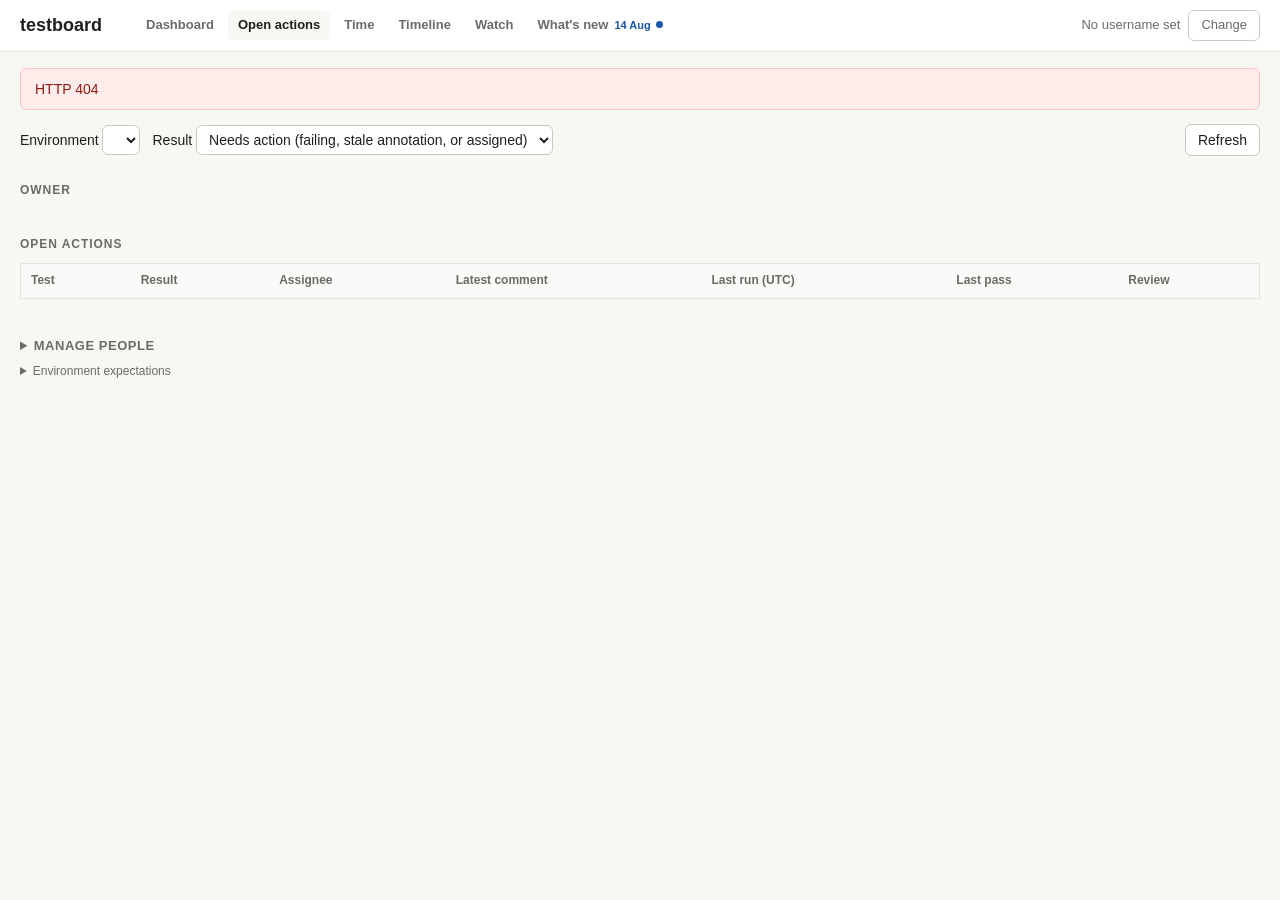
==== static/actions.html @ f82d2156 "Open Actions gets a bulk assign/unassign control, gated like its precedent Two buttons in the filter" ====
<!DOCTYPE html>
<html lang="en">
<head>
  <meta charset="utf-8">
  <meta name="viewport" content="width=device-width, initial-scale=1">
  <title>testboard — open actions</title>
  <link rel="icon" href="data:image/svg+xml,%3Csvg%20xmlns='http://www.w3.org/2000/svg'%20viewBox='0%200%2016%2016'%3E%3Crect%20width='16'%20height='16'%20rx='3'%20fill='%232e7d32'/%3E%3Cpath%20d='M4%208.5l3%203%205-6'%20stroke='%23fff'%20stroke-width='2'%20fill='none'%20stroke-linecap='round'%20stroke-linejoin='round'/%3E%3C/svg%3E">
  <link rel="stylesheet" href="style.css">
</head>
<body class="home">
  <header class="site-header">
    <a class="brand" href="index.html">testboard</a>
    <nav class="site-nav">
      <a href="index.html">Dashboard</a>
      <a href="actions.html" aria-current="page">Open actions</a>
      <a href="time.html">Time</a>
      <a href="timeline.html">Timeline</a>
      <a href="watch.html">Watch</a>
      <a id="nav-whatsnew" href="whatsnew.html">What's new</a>
    </nav>
    <span id="product-switcher" class="product-switcher" data-host-managed
          hidden></span>
    <div id="user-widget" class="user-widget"></div>
  </header>

  <main class="wide">
    <div id="error-banner" class="error-banner" role="alert" hidden></div>

    <section class="toolbar" aria-label="Filters">
      <label>Environment
        <select id="filter-environment"></select>
      </label>
      <label>Result
        <select id="filter-result">
          <option value="open">Needs action (failing, stale annotation, or assigned)</option>
          <option value="FAIL">Failing only</option>
          <option value="UNEXPECTED_PASS">Stale annotations only</option>
        </select>
      </label>
      <span class="toolbar-spacer"></span>
      <button id="reload-btn" type="button">Refresh</button>
    </section>

    <section id="owner-section" aria-labelledby="owner-heading">
      <div class="section-head">
        <h2 id="owner-heading" class="eyebrow">Owner</h2>
        <span id="owner-meta" class="muted"></span>
      </div>
      <!-- Repeatable assignee filter: pick any number of people, and/or
           everything nobody has picked up yet. -->
      <div id="owner-filters" class="owner-filters" role="group"
           aria-label="Filter by assignee"></div>
      <!-- Only shown once at least one CURRENT assignment carries a
           non-mainline stream (WP-21, docs/STREAMS_PLAN.md §3.6) --
           zero visible change on every install that has never fed a
           branch/build in. Populated and toggled entirely by
           actions.js; see renderOriginFilter(). -->
      <div id="origin-filters" class="owner-filters" role="group"
           aria-label="Filter by assignment origin" hidden></div>
    </section>

    <section id="actions-section" aria-labelledby="actions-heading">
      <div class="section-head">
        <h2 id="actions-heading" class="eyebrow">Open actions</h2>
        <span id="actions-meta" class="muted"></span>
      </div>
      <!-- Bulk assign/unassign every test the CURRENT filters match
           (2026-08-10, found the same morning as the origin filter:
           assignments from a dead build persist and cleanup was
           per-row). Hidden until there is something to act on
           (state.total === 0) -- zero visible change on an empty
           queue. No confirm() -- nothing in this codebase uses one
           (checked: review.js's retirement gate is a required
           free-text reason box, not a popup); the gate here is the
           same required-explicit-input idiom the bulk product-assign
           control above (envs-bulk-assign) already uses: a required
           username input for assign, and the exact count stated in
           both sentences so neither click is blind. -->
      <div id="bulk-actions" class="envs-bulk-assign" hidden>
        <label class="toolbar-field">
          Assign all <span id="bulk-actions-count">0</span> filtered
          test(s) to
          <input id="bulk-assign-username" type="text"
                 placeholder="username"
                 aria-label="Username to bulk-assign the filtered tests to">
        </label>
        <input id="bulk-assign-comment" type="text"
               placeholder="note (optional)"
               aria-label="Optional comment to post on every filtered test">
        <button id="bulk-assign-btn" type="button" disabled>Assign</button>
        <span class="toolbar-spacer"></span>
        <span class="muted">
          Unassign all <span id="bulk-unassign-count">0</span> filtered
          test(s)
        </span>
        <button id="bulk-unassign-btn" type="button">Unassign all</button>
      </div>
      <div class="table-wrap">
        <table class="data-table" id="actions-table">
          <thead>
            <tr>
              <th aria-sort="none"><button type="button" class="sort-btn" data-key="test_name">Test<span class="sort-arrow"></span></button></th>
              <th id="product-col-head" class="product-col" hidden>Product</th>
              <th aria-sort="none"><button type="button" class="sort-btn" data-key="result">Result<span class="sort-arrow"></span></button></th>
              <th aria-sort="none"><button type="button" class="sort-btn" data-key="assignee">Assignee<span class="sort-arrow"></span></button></th>
              <!-- Latest comment has no sort: ordering by comment time
                   needs a whitelist entry and a join that does not exist
                   yet. A header that looked sortable and silently sorted
                   by something else would be worse than none. -->
              <th>Latest comment</th>
              <th aria-sort="none"><button type="button" class="sort-btn" data-key="start_time">Last run (UTC)<span class="sort-arrow"></span></button></th>
              <!-- Not sortable: last_pass_time is computed for the
                   returned page, so the server cannot order by it. -->
              <th>Last pass</th>
              <th>Review</th>
            </tr>
          </thead>
          <tbody id="actions-body"></tbody>
        </table>
      </div>
      <p id="loading-state" class="muted">Loading…</p>
      <p id="empty-state" class="empty-state" hidden>Nothing matches these filters.</p>
      <div class="browse-footer">
        <span id="actions-count" class="muted"></span>
        <span id="actions-product-note" class="muted" hidden></span>
        <button id="show-more" type="button" hidden>Show more</button>
      </div>
    </section>

    <!-- Deactivating a user is rare and administrative, so it is folded
         away rather than given a page of its own. It lives here because
         this is the page where you notice a name that should not be in
         the list. -->
    <section id="people-section" aria-labelledby="people-heading">
      <details id="people-details">
        <summary id="people-heading">Manage people</summary>
        <p class="muted people-note">
          Deactivating someone removes them from every assignee dropdown.
          Their comments and past assignments are kept exactly as they are.
          Reassign anything they still own first — testboard will refuse
          otherwise, because work assigned to a name nobody can select
          never resurfaces.
        </p>
        <div class="table-wrap">
          <table class="data-table" id="people-table">
            <thead>
              <tr>
                <th>Person</th>
                <th>Status</th>
                <th>Since</th>
                <th></th>
              </tr>
            </thead>
            <tbody id="people-body"></tbody>
          </table>
        </div>
        <p id="people-empty" class="empty-state" hidden>No people yet.</p>
      </details>
    </section>

    <!-- The expected test count is the denominator of the coverage test
         that decides whether a night's activity counted as a pass of the
         suite — and therefore when a quiet test is called missing.
         Inferring it from history gives a high-water mark, and too high a
         number fails silently, so it is declarable here and echoed back
         against what actually happened. -->
    <section id="envs-section" aria-labelledby="envs-heading">
      <details id="envs-details">
        <summary id="envs-heading">Environment expectations</summary>
        <p class="muted people-note">
          How many tests each environment is supposed to run. testboard
          decides whether a test has gone quiet by looking at whether the
          suite has been round since — and a night only counts as a full
          pass if it ran at least half of the environment. Left blank,
          that “half” is measured against every test ever seen in the
          environment, which only grows. Set the real number here if the
          passes below are not counting.
        </p>
        <p id="envs-cutoff" class="muted"></p>
        <!-- Upgrade-day bulk assign (WP-23 addendum): before any product
             is declared, every environment is implicitly product "" —
             this turns "declare N environments one at a time" into one
             action. Hidden whenever nothing is unmapped: zero visible
             change on an estate that has already been fully declared, or
             that has never used products at all. Deliberately NOT a
             standing default applied automatically on import — see
             docs/STREAMS_PLAN.md §2 for why. -->
        <div id="envs-bulk-assign" class="envs-bulk-assign" hidden>
          <label class="toolbar-field">
            Assign <span id="envs-bulk-count">0</span> unmapped
            environment(s) to
            <input id="envs-bulk-product" type="text"
                   placeholder="product name"
                   aria-label="Product to bulk-assign unmapped environments to">
          </label>
          <button id="envs-bulk-btn" type="button">Assign</button>
        </div>
        <div class="table-wrap">
          <table class="data-table" id="envs-table">
            <thead>
              <tr>
                <th>Environment</th>
                <!-- Which product this environment belongs to (WP-20).
                     Editable here, not hidden behind a details toggle of
                     its own: this section is already the "administrative,
                     rare" home for per-environment declarations. -->
                <th>Product</th>
                <th>Tests seen</th>
                <th>Expected</th>
                <th>Recent passes</th>
                <th>Latest pass</th>
                <th></th>
              </tr>
            </thead>
            <tbody id="envs-body"></tbody>
          </table>
        </div>
        <p id="envs-empty" class="empty-state" hidden>
          No environments have reported yet.
        </p>
      </details>
    </section>
  </main>

  <script type="module" src="actions.js"></script>
  <script type="module" src="products.js"></script>
  <script type="module" src="nav.js"></script>
</body>
</html>
---- static/style.css ----
/* testboard — shared stylesheet. Clean light theme, system font stack, no external assets. */

:root {
  --c-pass: #2e7d32;
  --c-fail: #c62828;
  --c-fae: #f9a825;
  --c-up: #7b1fa2;
  --ink: #1f1f1c;
  --muted: #6b6b66;
  --border: #e3e3df;
  --surface: #f7f7f4;   /* page plane */
  --card: #ffffff;      /* card surface */
  --grid: #e5e4de;      /* hairline gridlines */
  --axis-ink: #8b8983;  /* axis tick text */
  --good-text: #1d6b21; /* delta-good text (darker than the pass mark) */
  --accent-link: #1758a8;
}

* { box-sizing: border-box; }

[hidden] { display: none !important; }

html, body {
  margin: 0;
  padding: 0;
}

body {
  font-family: -apple-system, BlinkMacSystemFont, "Segoe UI", Roboto,
    "Helvetica Neue", Arial, sans-serif;
  font-size: 14px;
  line-height: 1.45;
  color: var(--ink);
  background: var(--surface);
}

/* ---------- Header ---------- */

.site-header {
  display: flex;
  align-items: center;
  justify-content: space-between;
  gap: 16px;
  padding: 10px 20px;
  background: var(--card);
  border-bottom: 1px solid var(--border);
}

.brand {
  font-size: 18px;
  font-weight: 700;
  color: var(--ink);
  text-decoration: none;
}

.user-widget {
  display: flex;
  align-items: center;
  gap: 8px;
  color: var(--muted);
  font-size: 13px;
}

.user-widget strong { color: var(--ink); }

main {
  max-width: 1100px;
  margin: 0 auto;
  padding: 16px 20px 48px;
}

h1 { font-size: 22px; margin: 0 0 4px; }
h2 { font-size: 17px; margin: 28px 0 10px; }
h3 { font-size: 13px; margin: 0 0 6px; color: var(--muted); font-weight: 600; text-transform: uppercase; letter-spacing: 0.04em; }

.muted { color: var(--muted); }

a { color: #1758a8; }

/* ---------- Buttons & inputs ---------- */

button, select, input[type="search"], textarea {
  font: inherit;
  color: inherit;
}

button {
  background: var(--card);
  border: 1px solid #c9c9c4;
  border-radius: 6px;
  padding: 5px 12px;
  cursor: pointer;
}

button:hover { background: #f2f2ef; }

button.linkish {
  border: none;
  background: none;
  padding: 0;
  color: #1758a8;
  text-decoration: underline;
  cursor: pointer;
}

button.linkish:hover { background: none; color: #0d3f7c; }

select, input[type="search"], input[type="text"], textarea {
  background: var(--card);
  border: 1px solid #c9c9c4;
  border-radius: 6px;
  padding: 5px 8px;
  font: inherit;
}

textarea {
  width: 100%;
  min-height: 70px;
  resize: vertical;
}

/* ---------- Error banner & empty states ---------- */

.error-banner {
  background: #fdecea;
  color: #8c1d18;
  border: 1px solid #f5c6c2;
  border-radius: 6px;
  padding: 10px 14px;
  margin: 0 0 14px;
}

.empty-state {
  color: var(--muted);
  font-style: italic;
  padding: 14px 4px;
}

/* ---------- Summary chips ---------- */

.chip-row {
  display: flex;
  flex-wrap: wrap;
  gap: 8px;
  margin: 0 0 14px;
}

.chip {
  display: inline-block;
  border-radius: 999px;
  padding: 3px 12px;
  font-size: 12px;
  font-weight: 600;
  background: #ececea;
  color: var(--ink);
}

/* Result colors apply to chips and to active toggles only (marker classes elsewhere). */
.chip.result-pass,
.toggle.result-pass[aria-pressed="true"] { background: var(--c-pass); color: #fff; border-color: transparent; }

.chip.result-fail,
.toggle.result-fail[aria-pressed="true"] { background: var(--c-fail); color: #fff; border-color: transparent; }

.chip.result-failed-as-expected,
.toggle.result-failed-as-expected[aria-pressed="true"] { background: var(--c-fae); color: #3d2f00; border-color: transparent; }

.chip.result-unexpected-pass,
.toggle.result-unexpected-pass[aria-pressed="true"] { background: var(--c-up); color: #fff; border-color: transparent; }

/* ---------- Filters ---------- */

.filter-row {
  display: flex;
  flex-wrap: wrap;
  align-items: center;
  gap: 10px;
  margin: 0 0 14px;
}

.filter-row label {
  display: flex;
  align-items: center;
  gap: 6px;
  color: var(--muted);
  font-size: 13px;
}

.result-toggles {
  display: flex;
  flex-wrap: wrap;
  gap: 6px;
}

.toggle {
  border-radius: 999px;
  padding: 4px 12px;
  font-size: 12px;
  font-weight: 600;
}

.toggle::before {
  content: "";
  display: inline-block;
  width: 8px;
  height: 8px;
  border-radius: 50%;
  margin-right: 6px;
  background: #c9c9c4;
}

.toggle.result-pass::before { background: var(--c-pass); }
.toggle.result-fail::before { background: var(--c-fail); }
.toggle.result-failed-as-expected::before { background: var(--c-fae); }
.toggle.result-unexpected-pass::before { background: var(--c-up); }

.toggle[aria-pressed="true"]::before { background: rgba(255, 255, 255, 0.85); }
.toggle.result-failed-as-expected[aria-pressed="true"]::before { background: rgba(0, 0, 0, 0.45); }

/* ---------- Tables ---------- */

.table-wrap { overflow-x: auto; }

.data-table {
  width: 100%;
  border-collapse: collapse;
  background: var(--card);
  border: 1px solid var(--border);
  border-radius: 8px;
}

.data-table th,
.data-table td {
  text-align: left;
  padding: 8px 10px;
  border-bottom: 1px solid #efefec;
  white-space: nowrap;
}

.data-table td.wrap { white-space: normal; }

.data-table tbody tr:last-child td { border-bottom: none; }

.data-table tbody tr:hover { background: #f7f7f4; }

.data-table th {
  font-size: 12px;
  color: var(--muted);
  border-bottom: 1px solid var(--border);
  background: #fafaf8;
}

.data-table.small th, .data-table.small td { padding: 4px 8px; font-size: 12px; }

.data-table td.num, .data-table th.num { text-align: right; font-variant-numeric: tabular-nums; }

.sort-btn {
  border: none;
  background: none;
  padding: 0;
  font-size: 12px;
  font-weight: 600;
  color: var(--muted);
  cursor: pointer;
}

.sort-btn:hover { background: none; color: var(--ink); }

.sort-arrow { margin-left: 4px; color: var(--ink); }

/* Row accent: a thin colored inset on the latest-result rows. */
tr.result-pass { box-shadow: inset 3px 0 0 var(--c-pass); }
tr.result-fail { box-shadow: inset 3px 0 0 var(--c-fail); }
tr.result-failed-as-expected { box-shadow: inset 3px 0 0 var(--c-fae); }
tr.result-unexpected-pass { box-shadow: inset 3px 0 0 var(--c-up); }

/* ---------- Detail page ---------- */

.identity-line { margin: 0 0 8px; }

.assignee-box {
  display: flex;
  align-items: center;
  gap: 8px;
  margin: 10px 0;
}

.latest-run {
  display: flex;
  align-items: center;
  flex-wrap: wrap;
  gap: 8px;
  margin: 10px 0 0;
}

.cards {
  display: flex;
  flex-wrap: wrap;
  gap: 12px;
  margin: 0 0 12px;
}

.card {
  background: var(--card);
  border: 1px solid var(--border);
  border-radius: 8px;
  padding: 12px 16px;
  flex: 1 1 220px;
  min-width: 0;
}

.card .big {
  font-size: 20px;
  font-weight: 600;
  margin: 2px 0;
}

.chart-card { max-width: 460px; }

.chart-card svg {
  display: block;
  width: 100%;
  max-width: 400px;
  height: auto;
}

.chart-caption {
  font-size: 11px;
  color: var(--muted);
  margin: 6px 0 0;
}

details summary { cursor: pointer; color: var(--muted); font-size: 12px; margin-top: 8px; }

/* ---------- Run output ---------- */

pre.output {
  background: #f4f4f1;
  border: 1px solid var(--border);
  border-radius: 6px;
  padding: 10px 12px;
  margin: 6px 0;
  max-height: 420px;
  overflow: auto;
  white-space: pre-wrap;
  word-break: break-word;
  font-family: ui-monospace, SFMono-Regular, Consolas, "Liberation Mono", Menlo, monospace;
  font-size: 12px;
}

#load-more { margin: 12px 0; }

/* ---------- Comments ---------- */

.comment {
  border-bottom: 1px solid #efefec;
  padding: 10px 4px;
}

.comment-head { font-size: 12px; color: var(--muted); margin: 0 0 4px; }

.comment-head strong { color: var(--ink); }

.comment-body { white-space: pre-wrap; word-break: break-word; }

#comment-form { margin-top: 14px; max-width: 640px; }

#comment-form button { margin-top: 8px; }

/* ==================================================================
   Home screen (triage dashboard)
   ================================================================== */

main.wide { max-width: 1340px; }

/* On a wide monitor, stop capping the table pages at a width narrower
   than the screen. Long test names do not wrap (nowrap keeps a row one
   line), so Open actions overflowed into an internal scrollbar while
   several hundred pixels of desktop sat empty either side — the reader
   scrolls a table inside a page that has room for it.
   Written as a media query rather than min(): plain CSS3, and the
   target browsers are whatever is on the RHEL desktops. */
@media (min-width: 1500px) {
  main.wide { max-width: 96vw; }
}

.is-loading {
  opacity: 0.55;
  pointer-events: none;
  transition: opacity 0.15s ease;
}

/* ---------- Toolbar (the one filter row) ---------- */

.toolbar {
  display: flex;
  align-items: center;
  flex-wrap: wrap;
  gap: 12px;
  margin: 2px 0 18px;
}

.toolbar-field {
  display: flex;
  align-items: center;
  gap: 8px;
  color: var(--muted);
  font-size: 13px;
}

.toolbar-meta { margin-left: auto; font-size: 12px; }

/* ---------- Section headers ---------- */

.section-head {
  display: flex;
  align-items: baseline;
  gap: 12px;
  margin: 26px 0 10px;
}

.section-head .muted { font-size: 12px; }

h2.eyebrow {
  font-size: 12px;
  font-weight: 700;
  letter-spacing: 0.08em;
  text-transform: uppercase;
  color: var(--muted);
  margin: 0;
}

/* ---------- KPI tiles ---------- */

.tile-row {
  display: grid;
  grid-template-columns: repeat(auto-fit, minmax(150px, 1fr));
  gap: 12px;
  align-items: stretch;
}

.tile {
  display: flex;
  flex-direction: column;
  align-items: flex-start;
  gap: 2px;
  background: var(--card);
  border: 1px solid var(--border);
  border-top: 3px solid var(--border);
  border-radius: 10px;
  padding: 12px 14px 12px;
  min-width: 0;
  text-align: left;
  font: inherit;
  color: inherit;
}

button.tile { cursor: pointer; }

button.tile:hover {
  background: var(--card);
  border-color: #cfcec9;
  box-shadow: 0 2px 8px rgba(31, 31, 28, 0.07);
}

button.tile:focus-visible {
  outline: 2px solid var(--accent-link);
  outline-offset: 2px;
}

.tile-hero { grid-column: span 2; }

.tile-label {
  font-size: 12px;
  font-weight: 600;
  color: var(--muted);
}

.tile-value {
  font-size: 26px;
  font-weight: 650;
  line-height: 1.15;
  color: var(--ink);
}

.tile-hero .tile-value { font-size: 46px; font-weight: 700; }

.tile-sub { font-size: 12px; color: var(--muted); }

.tile-delta { font-size: 12px; font-weight: 600; margin-top: 2px; }

.delta-bad { color: var(--c-fail); }
.delta-good { color: var(--good-text); }
.delta-flat { color: var(--muted); }

/* Accent = the thin top border; values stay in ink. */
.tile.accent-fail { border-top-color: var(--c-fail); }
.tile.accent-fail-soft { border-top-color: #e39a9a; }
.tile.accent-pass { border-top-color: var(--c-pass); }
.tile.accent-up { border-top-color: var(--c-up); }
.tile.accent-warn { border-top-color: var(--c-fae); }
.tile.accent-zero { border-top-color: var(--border); }

/* ---------- Chart cards ---------- */

.chart-grid {
  display: grid;
  grid-template-columns: repeat(auto-fit, minmax(320px, 1fr));
  gap: 12px;
  align-items: start;
}

@media (min-width: 1100px) {
  /* The trend earns the widest slot; the two bar cards share the rest. */
  .chart-grid { grid-template-columns: 1.35fr 1fr 1fr; }
}

.chart-grid .card { padding: 14px 16px 12px; border-radius: 10px; }

#trend-chart svg {
  display: block;
  width: 100%;
  height: auto;
}

.chart-legend {
  display: flex;
  gap: 14px;
  margin: 2px 0 8px;
}

.legend-item {
  display: inline-flex;
  align-items: center;
  gap: 6px;
  font-size: 12px;
  color: var(--muted);
}

.legend-swatch,
.swatch {
  display: inline-block;
  width: 10px;
  height: 10px;
  border-radius: 3px;
}

.swatch-fail, .legend-swatch.swatch-fail { background: var(--c-fail); }
.swatch-up, .legend-swatch.swatch-up { background: var(--c-up); }
.swatch-pass, .legend-swatch.swatch-pass { background: var(--c-pass); }
.swatch-fae, .legend-swatch.swatch-fae { background: var(--c-fae); }

.seg-fail { fill: var(--c-fail); }
.seg-up { fill: var(--c-up); }
.seg-pass { fill: var(--c-pass); }
.seg-fae { fill: var(--c-fae); }

.trend-band.is-hover .seg { filter: brightness(1.18); }

.chart-gridline { stroke: var(--grid); stroke-width: 1; }
.chart-axisline { stroke: #cfcec7; stroke-width: 1; }

.chart-tick {
  fill: var(--axis-ink);
  font-size: 10px;
  font-variant-numeric: tabular-nums;
}

.band-hit {
  fill: transparent;
  cursor: default;
}

.band-hit:focus-visible {
  outline: none;
  stroke: var(--accent-link);
  stroke-width: 2;
}

/* ---------- Horizontal bar rows (env / scripts) ---------- */

.bar-row {
  display: grid;
  grid-template-columns: minmax(90px, 42%) 1fr 52px;
  align-items: center;
  gap: 10px;
  width: 100%;
  padding: 5px 4px;
  border: none;
  border-radius: 6px;
  background: none;
  font: inherit;
  color: inherit;
  text-align: left;
}

button.bar-row { cursor: pointer; }

button.bar-row:hover { background: #f4f4f0; }

button.bar-row:focus-visible {
  outline: 2px solid var(--accent-link);
  outline-offset: 1px;
}

.bar-labels {
  display: flex;
  flex-direction: column;
  min-width: 0;
}

.bar-label {
  font-size: 13px;
  color: var(--ink);
  white-space: nowrap;
  overflow: hidden;
  text-overflow: ellipsis;
}

.bar-sublabel {
  font-size: 11px;
  color: var(--muted);
  white-space: nowrap;
  overflow: hidden;
  text-overflow: ellipsis;
}

.bar-track {
  height: 12px;
  background: #f1f0ec;
  border-radius: 0 4px 4px 0;
  overflow: hidden;
}

.bar-fill {
  height: 100%;
  border-radius: 0 4px 4px 0;  /* rounded data-end, square baseline */
}

.fill-fail { background: var(--c-fail); }

.bar-value {
  font-size: 12px;
  font-weight: 600;
  color: var(--ink);
  text-align: right;
  font-variant-numeric: tabular-nums;
}

/* ---------- Chart tooltip ---------- */

.chart-tooltip {
  position: fixed;
  z-index: 40;
  pointer-events: none;
  background: var(--card);
  border: 1px solid var(--border);
  border-radius: 8px;
  box-shadow: 0 4px 14px rgba(31, 31, 28, 0.13);
  padding: 8px 10px;
  font-size: 12px;
  max-width: 280px;
}

.tt-title { font-weight: 650; margin-bottom: 4px; }

.tt-row {
  display: flex;
  align-items: center;
  gap: 6px;
  padding: 1px 0;
}

.tt-key {
  display: inline-block;
  width: 10px;
  height: 3px;
  border-radius: 2px;
  background: #c9c9c4;
}

.tt-key.swatch-fail { background: var(--c-fail); }
.tt-key.swatch-up { background: var(--c-up); }
.tt-key.swatch-pass { background: var(--c-pass); }
.tt-key.swatch-fae { background: var(--c-fae); }

.tt-value {
  font-weight: 650;
  color: var(--ink);
  min-width: 2.5em;
  text-align: right;
  font-variant-numeric: tabular-nums;
}

.tt-label { color: var(--muted); }

/* ---------- Triage tabs & queues ---------- */

.tab-row {
  display: flex;
  flex-wrap: wrap;
  gap: 2px;
  border-bottom: 1px solid var(--border);
  margin: 0 0 12px;
}

.tab {
  display: inline-flex;
  align-items: center;
  gap: 7px;
  border: none;
  background: none;
  border-radius: 6px 6px 0 0;
  padding: 8px 12px;
  margin-bottom: -1px;
  font-size: 13px;
  color: var(--muted);
  border-bottom: 2px solid transparent;
  cursor: pointer;
}

.tab:hover { background: #f2f2ee; color: var(--ink); }

.tab[aria-selected="true"] {
  color: var(--ink);
  font-weight: 600;
  border-bottom-color: var(--ink);
}

.tab-count {
  display: inline-block;
  min-width: 20px;
  text-align: center;
  border-radius: 999px;
  padding: 1px 7px;
  font-size: 11px;
  font-weight: 700;
  background: #ececea;
  color: var(--ink);
}

.tab-count-hot { background: var(--c-fail); color: #fff; }

.row-sub {
  display: block;
  font-size: 11px;
  color: var(--muted);
  margin-top: 1px;
}

.reason-cell {
  max-width: 340px;
  overflow: hidden;
  text-overflow: ellipsis;
  white-space: nowrap;
}

.take-btn {
  font-size: 12px;
  padding: 3px 10px;
  border-radius: 999px;
}

.cap-note { font-size: 12px; margin: 8px 2px 0; }

.all-clear {
  display: flex;
  align-items: center;
  gap: 12px;
  background: #f0f7f0;
  border: 1px solid #d4e6d4;
  border-radius: 10px;
  padding: 14px 16px;
  margin: 0 0 12px;
}

.all-clear-mark {
  display: inline-flex;
  align-items: center;
  justify-content: center;
  width: 28px;
  height: 28px;
  border-radius: 50%;
  background: var(--c-pass);
  color: #fff;
  font-weight: 700;
}

/* ---------- Browse footer ---------- */

.browse-footer {
  display: flex;
  align-items: center;
  gap: 14px;
  margin: 10px 0 0;
}

.browse-footer .muted { font-size: 12px; }

/* Plain-toggle (Not run recently) active state. */
.toggle[aria-pressed="true"]:not(.result-pass):not(.result-fail):not(.result-failed-as-expected):not(.result-unexpected-pass) {
  background: var(--ink);
  color: #fff;
  border-color: transparent;
}

/* ---------------- header navigation ---------------- */

.site-nav {
  display: flex;
  gap: 4px;
  margin-left: 18px;
  flex: 1 1 auto;
}

.site-nav a {
  font-size: 13px;
  font-weight: 600;
  padding: 5px 10px;
  border-radius: 5px;
  color: var(--muted);
  text-decoration: none;
}

.site-nav a:hover { background: var(--surface); color: var(--ink); }

.site-nav a[aria-current="page"] {
  color: var(--ink);
  background: var(--surface);
}

/* ---------------- open-actions view ---------------- */

.owner-filters {
  display: flex;
  flex-wrap: wrap;
  gap: 6px;
  margin: 0 0 4px;
}

.owner-chip {
  font: inherit;
  font-size: 12px;
  font-weight: 600;
  padding: 5px 12px;
  border: 1px solid var(--grid);
  border-radius: 999px;
  background: #fff;
  color: var(--ink);
  cursor: pointer;
}

.owner-chip:hover { background: var(--surface); }

.owner-chip[aria-pressed="true"] {
  background: var(--ink);
  border-color: transparent;
  color: #fff;
}

.comment-cell { max-width: 420px; }

.comment-text {
  display: block;
  overflow: hidden;
  text-overflow: ellipsis;
  display: -webkit-box;
  -webkit-line-clamp: 2;
  -webkit-box-orient: vertical;
}

.toolbar-spacer { flex: 1 1 auto; }

/* ---------------- suite (script) history ---------------- */

/* The executions chart is the page's hero figure, so it uses the full
   card width rather than the narrow home-screen sizing. */
#executions-chart {
  max-width: 900px;
}

#executions-chart svg {
  display: block;
  width: 100%;
  max-width: 900px;
  height: auto;
}

#executions-section .chart-card {
  max-width: none;
  padding: 14px 16px 10px;
  background: var(--card);
  border: 1px solid var(--grid);
  border-radius: 10px;
  margin: 0 0 14px;
}

/* ---------------- known-failure annotation ---------------- */

/* Reads as an annotation on the result, not as an error of its own. */
.known-failure {
  display: flex;
  align-items: baseline;
  gap: 10px;
  margin: 10px 0 0;
  padding: 9px 12px;
  border: 1px solid #e6d9b8;
  border-left: 3px solid #b8860b;
  border-radius: 6px;
  background: #fdf8ec;
}

.kf-label {
  font-size: 11px;
  font-weight: 700;
  text-transform: uppercase;
  letter-spacing: 0.04em;
  color: #8a6512;
  white-space: nowrap;
}

.kf-reason { font-size: 13px; color: var(--ink); }

/* ---------------- inline assignment ---------------- */

.assignee-cell {
  display: flex;
  align-items: center;
  gap: 6px;
  white-space: nowrap;
}

.assignee-select {
  font: inherit;
  font-size: 12px;
  padding: 3px 6px;
  max-width: 130px;
  border: 1px solid var(--grid);
  border-radius: 5px;
  background: #fff;
  color: var(--ink);
  cursor: pointer;
}

.assignee-select:hover { border-color: var(--accent-link); }

/* Unowned work should look unowned. */
.assignee-select.is-unassigned { color: var(--muted); }

.assignee-select:disabled { opacity: 0.6; cursor: progress; }

/* Count that follows a result chip in a breakdown cell. */
.chip-count {
  margin: 0 12px 0 5px;
  font-size: 12px;
  font-variant-numeric: tabular-nums;
  color: var(--muted);
}

/* A count in running text that is also a way in. */
.link-btn {
  font: inherit;
  padding: 0;
  border: 0;
  background: none;
  color: var(--accent-link);
  text-decoration: underline;
  cursor: pointer;
}

/* ---------------- discussion (test detail) ---------------- */

/* The comment box leads the section rather than trailing it, so posting
   is a visible affordance instead of something found by scrolling. */
.comment-form {
  display: flex;
  gap: 10px;
  align-items: flex-start;
  margin: 0 0 14px;
}

.comment-form textarea {
  flex: 1 1 auto;
  min-height: 44px;
  font: inherit;
  font-size: 13px;
  padding: 8px 10px;
  border: 1px solid var(--grid);
  border-radius: 6px;
  background: #fff;
  color: var(--ink);
  resize: vertical;
}

.comment-form button {
  font: inherit;
  font-size: 13px;
  font-weight: 600;
  padding: 9px 16px;
  border: 1px solid var(--accent-link);
  border-radius: 6px;
  background: var(--accent-link);
  color: #fff;
  cursor: pointer;
  white-space: nowrap;
}

.comment-form button:hover { filter: brightness(1.08); }

@media (max-width: 720px) {
  .comment-form { flex-direction: column; align-items: stretch; }
}

/* ---------------- inline review panel (triage) ---------------- */

/* The way into a run's output. It is the primary action in the row, so
   it reads as a button rather than a disclosure arrow — a small triangle
   is not something a first-time user goes looking for. */
.review-btn {
  font: inherit;
  font-size: 12px;
  font-weight: 600;
  padding: 4px 12px;
  border: 1px solid var(--accent-link);
  border-radius: 5px;
  background: #fff;
  color: var(--accent-link);
  cursor: pointer;
  white-space: nowrap;
}

.review-btn:hover { background: #eef4fc; }

.review-btn[aria-expanded="true"] {
  background: var(--accent-link);
  border-color: var(--accent-link);
  color: #fff;
}

.review-cell { text-align: right; white-space: nowrap; }

.review-row > td {
  padding: 0;
  background: var(--surface);
  border-bottom: 1px solid var(--grid);
}

.review-panel { padding: 14px 16px 16px; }

.review-head {
  display: flex;
  align-items: baseline;
  justify-content: space-between;
  gap: 16px;
  margin-bottom: 8px;
}

.review-title {
  font-size: 12px;
  font-weight: 600;
  text-transform: uppercase;
  letter-spacing: 0.04em;
  color: var(--muted);
}

.review-output {
  margin: 0;
  padding: 10px 12px;
  max-height: 340px;
  overflow: auto;
  background: #fbfbf9;
  border: 1px solid var(--grid);
  border-radius: 6px;
  font-family: ui-monospace, SFMono-Regular, Menlo, Consolas, monospace;
  font-size: 12px;
  line-height: 1.5;
  white-space: pre-wrap;
  word-break: break-word;
}

.review-note { margin: 0 0 6px; font-size: 12px; color: var(--muted); }

.review-actions {
  display: flex;
  flex-wrap: wrap;
  gap: 10px 22px;
  margin-top: 12px;
  padding-top: 12px;
  border-top: 1px solid var(--grid);
}

.review-group {
  display: flex;
  align-items: center;
  gap: 8px;
}

.review-group-wide { flex: 1 1 320px; }

.review-label {
  font-size: 12px;
  font-weight: 600;
  color: var(--muted);
  white-space: nowrap;
}

.review-select,
.review-input {
  font: inherit;
  font-size: 13px;
  padding: 5px 8px;
  border: 1px solid var(--grid);
  border-radius: 5px;
  background: #fff;
  color: var(--ink);
}

.review-input { flex: 1 1 auto; min-width: 0; }

.review-actions button {
  font: inherit;
  font-size: 12px;
  font-weight: 600;
  padding: 5px 12px;
  border: 1px solid var(--grid);
  border-radius: 5px;
  background: #fff;
  color: var(--ink);
  cursor: pointer;
  white-space: nowrap;
}

.review-actions button:hover { background: var(--surface); }
.review-actions button:disabled { opacity: 0.5; cursor: default; }

.review-actions .primary-btn {
  border-color: var(--accent-link);
  color: var(--accent-link);
}

/* Retiring a test is a deliberate, recorded decision — styled as one. */
.review-actions .danger-btn {
  border-color: #c62828;
  color: #c62828;
}

.review-actions .danger-btn:hover { background: #fdeeee; }

@media (max-width: 720px) {
  .tile-hero { grid-column: span 1; }
  .tile-hero .tile-value { font-size: 34px; }
  .review-actions { flex-direction: column; align-items: stretch; }
}

/* ---------------- test detail: collapsible charts ---------------- */

/* Analytics charts are the "dig deeper" view. Open by default they push
   the discussion below the fold, so they collapse — and when opened they
   use the full width for two charts rather than one narrow one. */
.charts-details {
  margin: 12px 0 0;
  border: 1px solid var(--grid);
  border-radius: 8px;
  background: var(--card);
}

.charts-summary {
  padding: 10px 14px;
  font-size: 13px;
  font-weight: 600;
  color: var(--ink);
  cursor: pointer;
  list-style: none;
}

.charts-summary::-webkit-details-marker { display: none; }

.charts-summary::before {
  content: "▸ ";
  color: var(--muted);
}

.charts-details[open] > .charts-summary::before { content: "▾ "; }

.charts-summary:hover { background: var(--surface); }

.detail-chart-grid {
  display: grid;
  grid-template-columns: repeat(auto-fit, minmax(340px, 1fr));
  gap: 14px;
  padding: 0 14px 14px;
}

/* Inside the grid the cards are already framed by the details box. */
.detail-chart-grid .chart-card {
  max-width: none;
  margin: 0;
}

.detail-chart-grid .chart-card svg { max-width: none; }

/* ==========================================================================
   Round 1 additions (see docs/UPGRADE_PLAN.md)
   ========================================================================== */

/* ---------- Ghost chip: a result that is NOT the current one ----------
 *
 * Triage rows were reported as misleading, and they were: the previous
 * result was drawn as a solid, saturated chip while the CURRENT result
 * showed only as a 3px stripe on the row edge. The loudest thing in the
 * row was the wrong value — and it is wrong in the worst direction both
 * times, because a new failure's previous result is usually PASS and a
 * fixed test's previous result is FAIL.
 *
 * So a superseded result keeps its colour (it still has to be readable
 * at a glance) but gives up its fill. Solid means "this is true now";
 * outlined means "this was true before". Do not simplify this back into
 * a plain .chip — the distinction is the entire point.
 *
 * The text label stays in both cases: colour is never the only carrier.
 */
.chip.chip-ghost {
  background: transparent;
  color: var(--muted);
  border: 1px solid var(--border);
  padding: 2px 11px;   /* 1px less, so the border does not change the size */
  font-weight: 500;
}

.chip.chip-ghost.result-pass { border-color: var(--c-pass); color: var(--c-pass); }
.chip.chip-ghost.result-fail { border-color: var(--c-fail); color: var(--c-fail); }
.chip.chip-ghost.result-failed-as-expected { border-color: var(--c-fae); color: #8a6d00; }
.chip.chip-ghost.result-unexpected-pass { border-color: var(--c-up); color: var(--c-up); }

/* The arrow between a previous and current result. Muted on purpose:
   it is punctuation, not data. */
.chip-transition {
  display: inline-flex;
  align-items: center;
  gap: 6px;
}

.chip-transition .transition-arrow {
  color: var(--muted);
  font-size: 12px;
}

/* ---------- Manage people (open actions) ---------- */

#people-section {
  margin-top: 28px;
}

#people-heading {
  cursor: pointer;
  font-size: 13px;
  font-weight: 600;
  color: var(--muted);
  text-transform: uppercase;
  letter-spacing: 0.04em;
}

.people-note {
  max-width: 62ch;
  margin: 10px 0 14px;
  font-size: 13px;
  line-height: 1.5;
}

.envs-bulk-assign {
  display: flex;
  align-items: center;
  flex-wrap: wrap;
  gap: 8px;
  margin: 4px 0 14px;
  font-size: 13px;
}

.envs-bulk-assign input[type="text"] { width: 160px; }

#people-table tr.is-inactive td:first-child {
  color: var(--muted);
  text-decoration: line-through;
}

/* Stated once above a queue whose rows all share a result (see
   QUEUE_INVARIANT_RESULT in app.js). */
.queue-result-note {
  display: flex;
  align-items: center;
  gap: 10px;
  margin: 0 0 12px;
  font-size: 13px;
  color: var(--muted);
}

/* ---------- Time drill-down (time.html) ---------- */

/* ONE hue, and deliberately not from the result palette: this is
   magnitude, not status. Reusing the pass/fail colours here would have
   people reading "red = bad" into a bar that only means "slow". */
.bar-fill.fill-time { background: #3d6b8e; }

.time-scope { margin: 0 0 14px; }

.time-card { max-width: none; }

.time-total {
  margin: 0 0 16px;
  font-size: 22px;
  font-weight: 600;
  color: var(--ink);
}

.breadcrumb {
  display: flex;
  flex-wrap: wrap;
  align-items: center;
  gap: 6px;
  margin: 0 0 16px;
  font-size: 13px;
}

.crumb {
  background: none;
  border: 0;
  padding: 2px 4px;
  font: inherit;
  color: #1a4d7a;
  cursor: pointer;
  text-decoration: underline;
}

.crumb:hover { color: #0d2f4d; }

.crumb-current {
  color: var(--ink);
  font-weight: 600;
  text-decoration: none;
  cursor: default;
}

.crumb-sep { color: var(--muted); }

/* A sort control that is switched off says why in its tooltip; make it
   look unavailable too, so nobody clicks it expecting a reorder. */
.sort-btn:disabled {
  cursor: not-allowed;
  opacity: 0.5;
}

/* Durations can read "8h 40m"; keep the value column from wrapping. */
.time-card .bar-value {
  min-width: 84px;
  white-space: nowrap;
}

/* ---------- Run strip: what a test has been doing lately ---------- */

/* Supports the sentence beside it; never the only carrier of meaning.
   Each cell has a title naming its result. */
.run-strip {
  display: flex;
  flex-wrap: wrap;
  gap: 2px;
  align-items: center;
}

.run-cell {
  width: 10px;
  height: 18px;
  border-radius: 2px;
  background: var(--border);
}

.run-cell.result-pass { background: var(--c-pass); }
.run-cell.result-fail { background: var(--c-fail); }
.run-cell.result-failed-as-expected { background: var(--c-fae); }
.run-cell.result-unexpected-pass { background: var(--c-up); }

.history-cell .row-sub { display: block; }


/* ---------- Environment expectations (WP-13) ---------- */

/* The declared test count is the denominator of the coverage test that
   decides whether a night counted as a pass of the suite. Narrow on
   purpose: it holds a count, and a wide box invites a sentence.

   Not as narrow as it looks, though. A number input renders spinner
   arrows INSIDE the box, and they plus the padding take about 34px of
   a nominal 98px before any text is drawn — which clipped the
   placeholder at 7em. Widen the box when changing the placeholder,
   or check it against the spinners rather than against the text. */
.env-expected {
  width: 8.5em;
  font: inherit;
  color: inherit;
  background: var(--card);
  border: 1px solid #c9c9c4;
  border-radius: 6px;
  padding: 5px 8px;
}

/* Nothing counted. The number beside it is the actual signal — this only
   draws the eye to a row that is worth reading, and never carries the
   meaning on its own. */
.env-none-counted { color: var(--c-fail); font-weight: 600; }


/* ---------- What's new ---------- */

/* Prose, so it keeps the narrow measure rather than the table pages'
   full width — a 2000px line of text is unreadable. */
.release {
  background: var(--card);
  border: 1px solid var(--border);
  border-radius: 8px;
  padding: 4px 20px 16px;
  margin-bottom: 18px;
}

.release h3 {
  margin-top: 18px;
  color: var(--ink);
  font-size: 14px;
  text-transform: none;
  letter-spacing: 0;
}

.release p { margin: 4px 0 0; max-width: 62em; }

.release code {
  background: var(--surface);
  border: 1px solid var(--border);
  border-radius: 4px;
  padding: 0 4px;
}

.release-footer {
  margin-top: 20px;
  padding-top: 12px;
  border-top: 1px solid var(--border);
}

.release ul { margin: 4px 0 0; padding-left: 20px; max-width: 62em; }

.release li { margin-bottom: 6px; }

/* ---------- Last update, per environment ---------- */

/* Above the tiles rather than in the header line: the header already
   carries the estate totals, and this answers a different question —
   has the environment I care about reported yet. */
.env-updated {
  display: flex;
  flex-wrap: wrap;
  align-items: baseline;
  gap: 6px 14px;
  margin: 0 0 12px;
  font-size: 12px;
}

.env-updated-item {
  display: inline-flex;
  align-items: baseline;
  gap: 5px;
  background: var(--card);
  border: 1px solid var(--border);
  border-radius: 999px;
  padding: 2px 10px;
}

.env-updated-name { font-weight: 600; }

.env-updated-when { color: var(--muted); }

/* ---------- Last update pills, as environment filters ---------- */

/* They were <span>s and are now <button>s: the fastest way to scope the
   page to the environment you were already looking at the clock for.
   Everything here is either the button reset or the active state; the
   shape above is unchanged, so a pill still looks like a pill. */
button.env-updated-item {
  font: inherit;
  color: inherit;
  cursor: pointer;
  transition: border-color 0.12s ease, background 0.12s ease;
}

button.env-updated-item:hover {
  border-color: var(--accent-link);
}

button.env-updated-item:focus-visible {
  outline: 2px solid var(--accent-link);
  outline-offset: 2px;
}

/* Filled, not just outlined. This is the only on-screen statement that
   the whole page is scoped, so it has to survive a glance. */
button.env-updated-item[aria-pressed="true"] {
  background: var(--ink);
  border-color: transparent;
  color: #fff;
}

button.env-updated-item[aria-pressed="true"] .env-updated-when {
  color: rgba(255, 255, 255, 0.75);
}

/* ---------- Treemap (Time page) ---------- */

/* One hue, five depths, relative to the largest box on screen (see
   shadeFor in charts.js for why relative and not absolute). Deliberately
   NOT the pass/fail palette: this encodes magnitude, and borrowing the
   result colours would have people reading "red = bad" into a box that
   only means "slow". The hue is the same #3d6b8e the bars used, so the
   page changed shape without changing what its colour means.

   Depth carries no information the area does not already carry -- it is
   there so neighbouring boxes separate, and so the eye lands on the
   large ones first. */
.treemap {
  display: block;
  width: 100%;
  height: auto;
  margin: 4px 0 10px;
}

.tm-shade-0 { fill: #cfdde7; }
.tm-shade-1 { fill: #a9c3d5; }
.tm-shade-2 { fill: #7ea5c0; }
.tm-shade-3 { fill: #5a86a6; }
.tm-shade-4 { fill: #3d6b8e; }

.tm-label,
.tm-value {
  font-family: inherit;
  pointer-events: none;         /* the hit rect above owns the pointer */
  fill: #10222e;
}

.tm-label { font-size: 11px; font-weight: 600; }
.tm-value { font-size: 10.5px; opacity: 0.8; }

/* The two deepest shades are dark enough to need light text on them. */
.tm-box.is-deep .tm-label,
.tm-box.is-deep .tm-value {
  fill: #ffffff;
}

.tm-hit {
  fill: transparent;
  stroke: transparent;
  stroke-width: 1;
}

.tm-box.is-clickable .tm-hit { cursor: pointer; }

.tm-box.is-hover .tm-hit,
.tm-hit:hover {
  stroke: #10222e;
}

/* Focus has to be visible against every one of the five shades, so it is
   a light halo inside a dark ring rather than a single colour. */
.tm-hit:focus-visible {
  outline: none;
  stroke: var(--accent-link);
  stroke-width: 3;
}

/* The "N smaller items" box. It stands for many things rather than being
   one of them, so it sits outside the shade scale: given a shade it reads
   as the single biggest script on the page. Its SIZE is still the true
   combined size of what it covers -- that is the invariant the chart
   exists to keep (see foldTiny in charts.js). */
.tm-rest-fill {
  fill: #eceae4;
  stroke: #d8d5cc;
  stroke-width: 1;
}

.tm-box.is-rest .tm-label,
.tm-box.is-rest .tm-value {
  fill: #55524c;
  font-style: italic;
}

/* ---------- What's new: nav date, unread dot, site notes ---------- */

/* Release notes nobody notices are release notes nobody reads, so the
   nav link carries the date of the latest drop and a dot until this
   browser has opened it. Both come from whatsnew.html itself (nav.js). */
.nav-drop-date {
  margin-left: 6px;
  font-size: 11px;
  font-weight: 600;
  color: var(--muted);
}

.site-nav a.has-update .nav-drop-date { color: var(--accent-link); }

.nav-unread-dot {
  display: inline-block;
  width: 7px;
  height: 7px;
  margin-left: 5px;
  border-radius: 50%;
  background: var(--accent-link);
  vertical-align: 1px;
}

/* This site's own notes, inside a dated section. Visibly separated from
   the release notes above them: a tester who cannot tell "testboard
   changed" from "our environment changed" cannot tell who to ask. */
.site-notes {
  margin: 16px 0 0;
  padding: 10px 14px 12px;
  background: var(--surface);
  border: 1px solid var(--border);
  border-left: 3px solid #7ea5c0;
  border-radius: 6px;
}

.site-notes-head {
  margin: 0 0 2px;
  color: var(--ink);
  text-transform: none;
  letter-spacing: 0;
  font-size: 14px;
}

.site-notes-intro { margin: 0 0 8px; font-size: 12px; }

.site-notes-list { margin: 0; padding-left: 20px; }

.site-notes-list li { margin-bottom: 5px; }

.site-note-author {
  color: var(--muted);
  font-size: 12px;
}

/* A date with site notes but no shipped release notes still gets a
   section, because a note written between drops is the common case. */
.release-site-only .section-head { margin-bottom: 4px; }

/* ---------- Timeline (script running order) ---------- */

/* Rows on a shared time axis. The grid gives every row the same track
   edges, which is what makes the bars comparable by eye — the whole
   point of drawing them. Fixed-width columns for the text, one flexible
   column for the track. */

.timeline-card { padding: 14px 16px 10px; }

.timeline-axis {
  position: relative;
  height: 18px;
  /* Mirror .tl-row's grid so the axis spans exactly the track column:
     toggle + time + script on the left, facts on the right. */
  margin-left: calc(22px + 52px + 220px + 24px);
  margin-right: 236px;
}

.tl-tick {
  position: absolute;
  transform: translateX(-50%);
  font-size: 11px;
  color: var(--axis-ink);
  font-variant-numeric: tabular-nums;
}

.tl-row-wrap { border-top: 1px solid var(--border); }
.tl-row-wrap:first-child { border-top: none; }

.tl-row {
  display: grid;
  grid-template-columns: 22px 52px 220px 1fr 236px;
  gap: 8px;
  align-items: center;
  padding: 5px 0;
}

.tl-expand {
  width: 22px;
  padding: 2px 0;
  border: none;
  background: none;
  color: var(--muted);
  font-size: 12px;
  cursor: pointer;
}

.tl-expand:hover { color: var(--ink); }

.tl-time {
  font-size: 12px;
  color: var(--muted);
  font-variant-numeric: tabular-nums;
  white-space: nowrap;
}

.tl-script {
  font-size: 13px;
  overflow: hidden;
  text-overflow: ellipsis;
  white-space: nowrap;
}

.tl-track {
  position: relative;
  height: 14px;
  background: var(--surface);
  border-radius: 3px;
  overflow: hidden;
}

/* Neutral by default: the bar encodes WHEN, not how it went. Red is
   reserved for "this run contains failures", which is a status and may
   borrow the status colour. */
.tl-bar {
  position: absolute;
  top: 2px;
  bottom: 2px;
  border-radius: 2px;
  background: #9db3c8;
  min-width: 3px;
}

.tl-bar.has-fail { background: var(--c-fail); }

.tl-facts {
  display: flex;
  align-items: center;
  justify-content: flex-end;
  gap: 6px;
  white-space: nowrap;
}

.tl-count { font-size: 12px; color: var(--ink); }

/* Amber for "ran fewer tests than this script is known to have" — a
   warning about coverage, not a failure, so not red. */
.tl-partial {
  color: #8a6d00;
  font-weight: 600;
}

.tl-facts .chip { padding: 1px 8px; font-size: 11px; }

.tl-duration {
  font-size: 12px;
  color: var(--muted);
  font-variant-numeric: tabular-nums;
  min-width: 52px;
  text-align: right;
}

.tl-detail {
  padding: 2px 0 10px 82px;
}

.tl-detail .row-sub { margin-left: 8px; }

/* On a narrow screen the bars stop earning their room: drop the track
   and keep the ordered list, which is the primary encoding anyway. */
@media (max-width: 900px) {
  .timeline-axis { display: none; }
  .tl-row { grid-template-columns: 22px 52px 1fr auto; }
  .tl-track { display: none; }
  .tl-detail { padding-left: 22px; }
}

/* The whole row toggles its expansion (the triangle is the accessible
   control, not the only target); say so on hover. */
.tl-row.tl-clickable { cursor: pointer; }
.tl-row.tl-clickable:hover { background: var(--surface); }

.tl-run-row { cursor: pointer; }
.tl-run-toggle { width: 22px; }
.data-table td.tl-run-toggle { padding-right: 0; }

/* A run's captured output, inline. Scrolls inside its row rather than
   growing the page: a failing test can dump a great deal, and the point
   of reading it HERE is keeping your place in the running order. */
.tl-output {
  margin: 4px 0 8px;
  padding: 8px 10px;
  background: var(--surface);
  border: 1px solid var(--border);
  border-radius: 4px;
  font-size: 12px;
  line-height: 1.45;
  white-space: pre-wrap;
  overflow-wrap: anywhere;
  max-height: 320px;
  overflow-y: auto;
}

.tl-output.muted { color: var(--muted); }

/* Failure stepper: a pill FIXED to the viewport corner, because the
   hunt it serves is "read a failure deep in the page, hop to the next"
   — a control that scrolls away is a control that gets used once. */
.failure-nav {
  position: fixed;
  right: 18px;
  bottom: 18px;
  z-index: 40;
  display: inline-flex;
  align-items: center;
  gap: 6px;
  font-size: 12px;
  padding: 8px 12px;
  background: var(--card);
  border: 1px solid var(--border);
  border-radius: 999px;
  box-shadow: 0 4px 16px rgba(0, 0, 0, 0.14);
}

/* An author display beats the UA's [hidden] rule, so say it ourselves
   or the pill floats over every page state forever. */
.failure-nav[hidden] { display: none; }

.failure-pos {
  min-width: 52px;
  text-align: center;
  font-variant-numeric: tabular-nums;
}

/* Where the stepper or a search currently is: marks position, does not
   rank the row. On a table row a background is the reliable form. */
.tl-run-row.tl-current td {
  background: #e8f0fa;
}

.tl-run-row.tl-current td:first-child {
  box-shadow: inset 3px 0 0 var(--accent-link);
}

.search-note { font-size: 12px; }

#test-search { min-width: 220px; }

.hotkey-help {
  margin: -6px 0 14px;
  padding: 6px 12px;
  font-size: 12px;
  color: var(--muted);
  background: var(--surface);
  border: 1px solid var(--border);
  border-radius: 6px;
}

.hotkey-help code {
  padding: 0 4px;
  background: var(--card);
  border: 1px solid var(--border);
  border-radius: 3px;
}

/* ---------------- product switcher (WP-20) ---------------- */

/* Hidden by default (see products.js) — a deployment with fewer than two
   declared products must see no visible change at all. */
.product-switcher { display: flex; align-items: center; }

.product-switcher-label {
  display: flex;
  align-items: center;
  gap: 6px;
  font-size: 12px;
  color: var(--muted);
}

.product-switcher-label select { font: inherit; }

/* ---------------- Watchlist (WP-20, docs/STREAMS_PLAN.md §2.4) ---------------- */

.watch-toolbar { flex-wrap: wrap; }

.watch-link-row {
  display: flex;
  align-items: center;
  gap: 10px;
  margin: 0 0 16px;
}

.watch-link-label { font-size: 12px; color: var(--muted); }

.watch-link-input {
  flex: 1 1 auto;
  min-width: 0;
  font: inherit;
  font-size: 12px;
  padding: 6px 8px;
  border: 1px solid var(--border);
  border-radius: 6px;
  background: var(--surface);
  color: var(--ink);
}

.watch-grid {
  display: grid;
  grid-template-columns: repeat(auto-fill, minmax(240px, 1fr));
  gap: 12px;
}

.watch-card { display: flex; flex-direction: column; gap: 8px; }

.watch-card-error { border-color: var(--c-fail); }

.watch-card-head {
  display: flex;
  align-items: baseline;
  gap: 6px;
}

.watch-card-kind {
  font-size: 11px;
  text-transform: uppercase;
  letter-spacing: 0.04em;
  color: var(--muted);
}

.watch-card-name { font-weight: 600; word-break: break-word; }

/* The morning-scan hero (2026-08-10 user redesign): the two numbers a
   board scan reads — unowned failures and freshness — big and first,
   everything else supporting detail below. The alarm color is the
   result palette's fail on purpose (an unowned failure IS a failure
   fact); the zero state and the freshness value stay neutral. */
.watch-card-hero {
  display: flex;
  gap: 28px;
  align-items: baseline;
}

.watch-hero-stat { display: flex; flex-direction: column; }

.watch-hero-value {
  font-size: 32px;
  font-weight: 700;
  line-height: 1.1;
  font-variant-numeric: tabular-nums;
}

a.watch-hero-value { text-decoration: underline; }

.watch-hero-alarm { color: var(--c-fail); }

.watch-hero-ok { color: var(--muted); }

.watch-hero-label {
  font-size: 11px;
  color: var(--muted);
  letter-spacing: 0.02em;
}

.watch-card-verdict {
  display: flex;
  flex-wrap: wrap;
  gap: 14px;
}

.watch-stat { display: flex; flex-direction: column; }

.watch-stat-value {
  font-size: 20px;
  font-weight: 700;
  font-variant-numeric: tabular-nums;
}

/* F4 (docs/STREAMS_PLAN.md §5.2 "as built"): the "Unassigned failing"
   stat is a link when the count is nonzero -- same size/weight as the
   plain stat value it replaces, underlined only to say "this one is
   clickable" without a whole second visual language. */
a.watch-stat-value {
  color: var(--c-fail);
  text-decoration: underline;
}

.watch-stat-label { font-size: 11px; color: var(--muted); }

.watch-card-fresh { font-size: 12px; margin: 0; }

.watch-card-error-text {
  font-size: 13px;
  color: var(--c-fail);
  margin: 0;
}

.watch-card-open {
  font-size: 12px;
  color: var(--accent-link);
}

.watch-card-controls {
  display: flex;
  gap: 10px;
  margin-top: auto;
  padding-top: 6px;
  border-top: 1px solid var(--border);
}

.watch-card-remove { color: var(--c-fail); }

/* Unassigned-failure highlight (WP-23, docs/STREAMS_PLAN.md §2.4): a
   card whose scope has at least one currently-failing test nobody
   owns. Colour is never the only carrier -- the "Unassigned failing"
   stat watch.js adds alongside this class says the same thing in
   text. unassigned_failing === 0 means neither this class nor that
   stat is ever added: zero visible change. */
.watch-card-accent-fail { border-color: var(--c-fail); }
.watch-card-accent-fail .watch-card-head {
  background: #fdecea;
  border-radius: 4px;
  margin: -4px -6px 4px;
  padding: 4px 6px;
}

/* Declared-staleness accent (WP-23): the SAME non-result amber
   .tl-partial uses for "ran fewer tests than known" -- staleness is a
   timing/coverage fact, not a failure, so it must never borrow the
   red/green result palette (not --c-fail, not --c-fae). Only applied
   when there is no unassigned-failure accent to show instead (see
   applyWatchAccent() in watch.js) -- the staleness TEXT LINE below
   still renders either way. */
.watch-card-accent-stale { border-color: #8a6d00; }

.watch-card-stale {
  color: #8a6d00;
  font-size: 12px;
  margin: 0;
}

/* ---------------- Streams / branch-vs-mainline delta (WP-21, docs/STREAMS_PLAN.md §3.6) ---------------- */

.stream-picker { display: flex; align-items: center; }

.stream-picker-label {
  display: flex;
  align-items: center;
  gap: 8px;
  color: var(--muted);
  font-size: 13px;
}

/* WP-22 swapped the picker from <select> to <input type="text" list=…>
   (a combo box, so a branch name can be typed/filtered rather than
   only picked); this box is what makes "branch:feature/checkout-rewrite"
   readable rather than clipped to a default text-input width. Same
   combo-box idiom, same width need, for the delta view's "Compare to"
   input (compare.js) — "build:2026.9.1" / "Mainline nightlies" are no
   shorter. */
#stream-picker-input, #compare-to-input { min-width: 220px; }

/* A result cell with no data on that side at all — never a chip, so it
   can never be mistaken for a real pass/fail/etc. value. */
.chip-none {
  font-size: 12px;
  font-style: italic;
}

.branch-band {
  position: sticky;
  top: 0;
  z-index: 5;
  display: flex;
  align-items: center;
  justify-content: space-between;
  gap: 12px;
  padding: 10px 16px;
  margin: 0 0 16px;
  background: #fff3e0;
  border: 1px solid #e0a95c;
  border-radius: 8px;
  font-size: 13px;
}

.branch-band a { font-weight: 600; }

.compare-strip {
  display: inline-flex;
  align-items: center;
  margin: 6px 0 0;
}

/* Open Actions: a small "made from a branch" tag beside the assignee
   select (WP-21, docs/STREAMS_PLAN.md §3.6). Text-only, no colour-alone
   signal, matching the rest of this file's chip/tag language. */
.origin-tag {
  font-size: 11px;
  white-space: nowrap;
  border: 1px solid var(--border);
  border-radius: 999px;
  padding: 1px 8px;
}
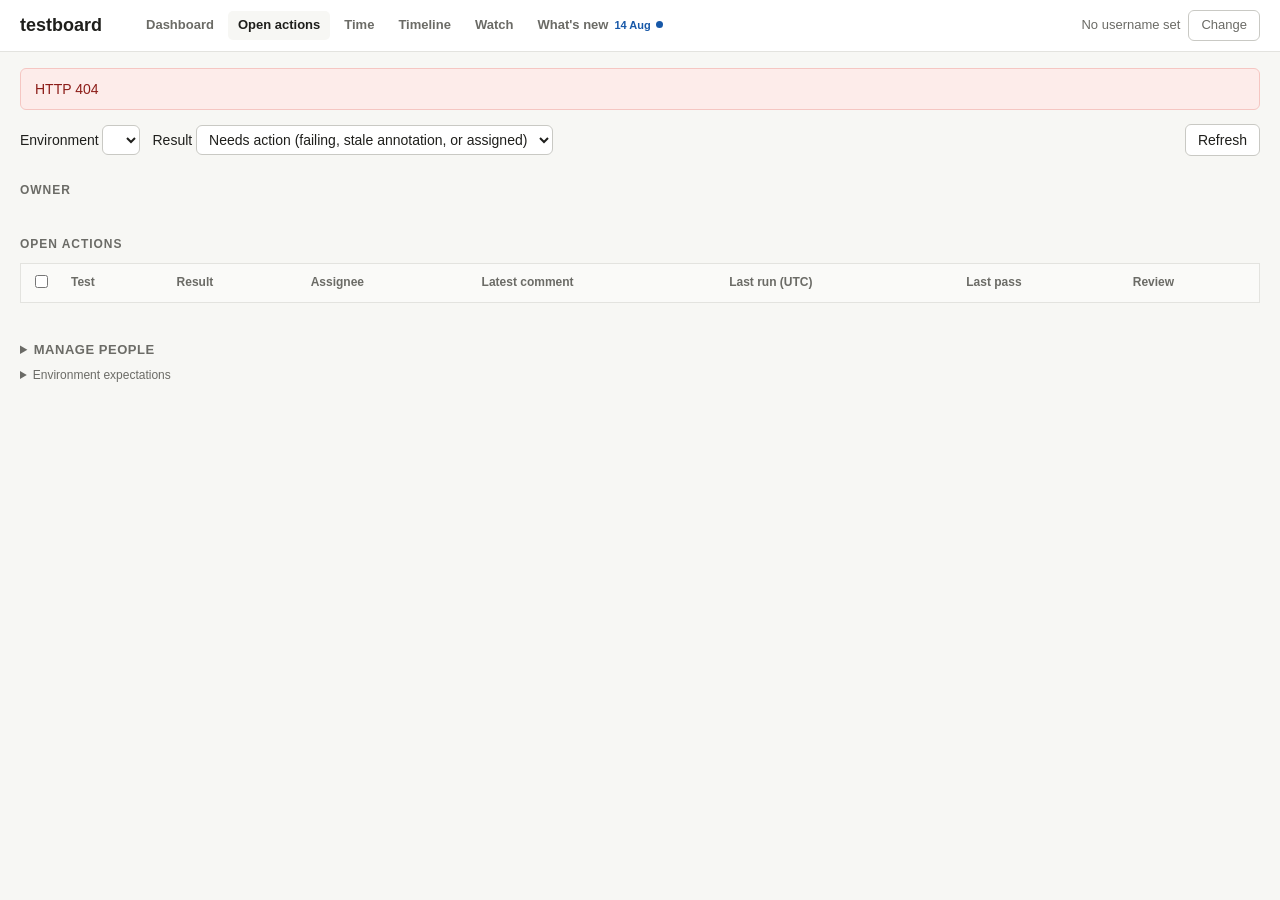
==== commit ccf004ad: "actions.html: drop the free-text bulk-assign username input Completes the previous commit's actions." ====
--- a/static/actions.html
+++ b/static/actions.html
@@ -80,9 +80,14 @@
         <label class="toolbar-field">
           Assign all <span id="bulk-actions-count">0</span> filtered
           test(s) to
-          <input id="bulk-assign-username" type="text"
-                 placeholder="username"
-                 aria-label="Username to bulk-assign the filtered tests to">
+          <!-- Populated at init() with the standard user dropdown
+               (api.js's userPickerSelect(), the SAME pattern every
+               other assignee control in this app uses) -- was a
+               free-text input ("just lazy", the user's words,
+               2026-08-10): a typo here silently assigned work to a
+               name nobody could act on, with no active-user check and
+               no autocomplete. -->
+          <span id="bulk-assign-username-slot"></span>
         </label>
         <input id="bulk-assign-comment" type="text"
                placeholder="note (optional)"
--- a/static/style.css
+++ b/static/style.css
@@ -2099,3 +2099,83 @@
   border-radius: 999px;
   padding: 1px 8px;
 }
+
+/* ---------------- multi-select (2026-08-10, selection.js) ----------------
+   Tick boxes on every table where a test can be assigned, plus the one
+   shared sticky-bottom action bar. Appended here (end of file, owner
+   selection.js) rather than interleaved with an existing section, since
+   this stylesheet is also being edited concurrently for the Watch page
+   restyle -- new rules for a new component belong at the end, not woven
+   into a section someone else is mid-edit on. */
+
+/* Narrow leading column, every selectable table -- the box is the only
+   content, so it should not fight the columns that carry data for
+   width. */
+.select-col {
+  width: 1%;
+  white-space: nowrap;
+  text-align: center;
+}
+
+.select-col input[type="checkbox"],
+.select-all-checkbox,
+.row-select-checkbox {
+  cursor: pointer;
+}
+
+/* FIXED to the viewport bottom, the same idiom style.css's .failure-nav
+   pill already uses for "a control that scrolls away is used once" --
+   card-styled, visible only while the selection is non-empty (JS sets
+   [hidden]; body.has-selection-bar reserves room for it so it does not
+   sit over the last table row). z-index below .failure-nav's 40: the
+   stepper is a per-page navigation aid and should still win if the two
+   ever occupy the same corner. */
+.selection-bar {
+  position: fixed;
+  left: 0;
+  right: 0;
+  bottom: 0;
+  z-index: 39;
+  display: flex;
+  flex-wrap: wrap;
+  align-items: center;
+  gap: 10px;
+  padding: 10px 20px;
+  background: var(--card);
+  border-top: 1px solid var(--border);
+  box-shadow: 0 -4px 16px rgba(0, 0, 0, 0.14);
+}
+
+.selection-bar[hidden] { display: none; }
+
+body.has-selection-bar { padding-bottom: 60px; }
+
+.selection-count { font-weight: 650; }
+
+.selection-user-select {
+  font: inherit;
+  font-size: 13px;
+  padding: 4px 8px;
+  border: 1px solid var(--grid);
+  border-radius: 5px;
+  background: #fff;
+  color: var(--ink);
+  cursor: pointer;
+}
+
+.selection-note-input {
+  font: inherit;
+  font-size: 13px;
+  padding: 4px 8px;
+  min-width: 200px;
+  border: 1px solid var(--grid);
+  border-radius: 5px;
+}
+
+.selection-sep { color: var(--muted); }
+
+.selection-assign-btn:disabled,
+.selection-unassign-btn:disabled {
+  opacity: 0.6;
+  cursor: not-allowed;
+}
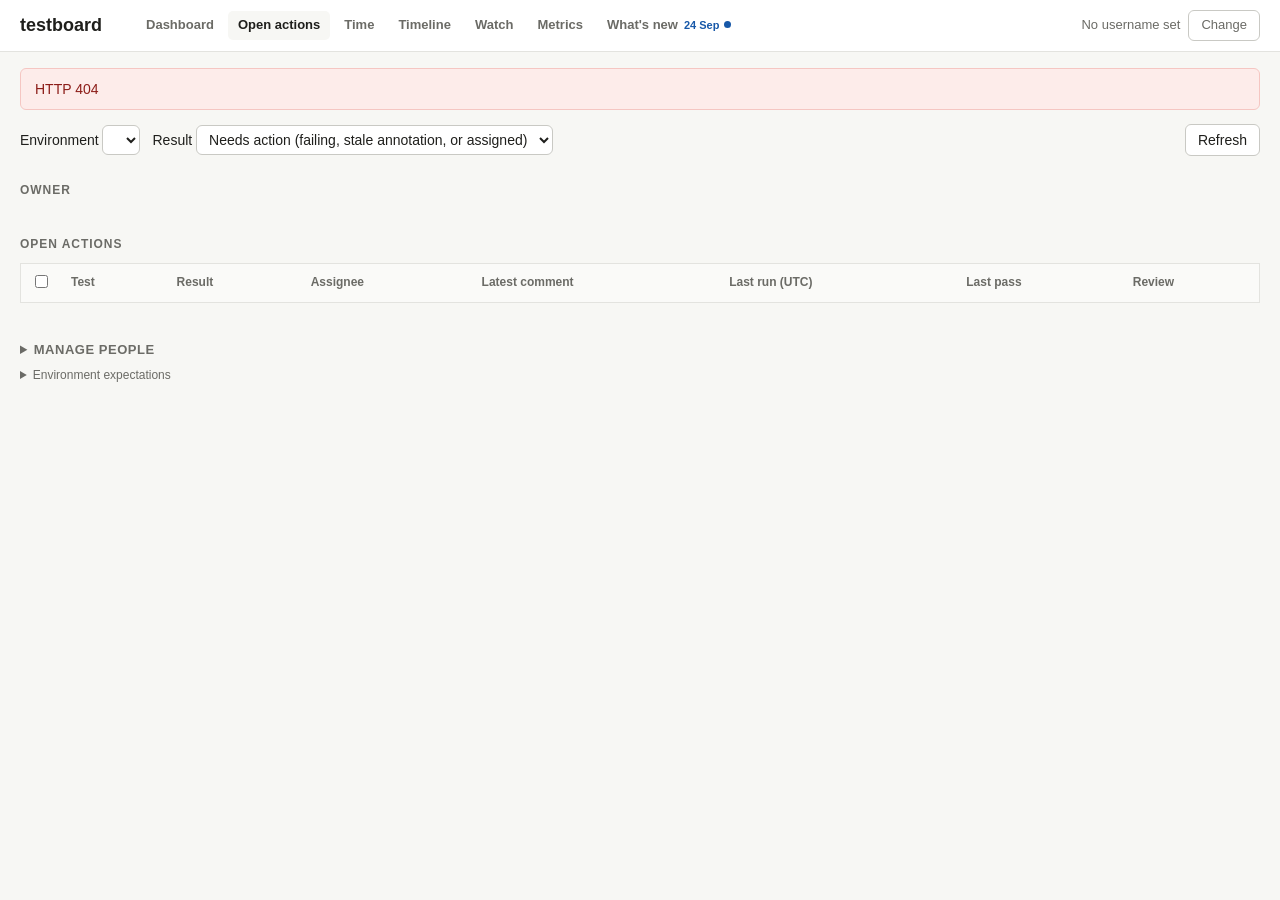
==== commit 3aadcf91: "WP-37 (WORK IN PROGRESS): a Metrics page - counters in memory, sizes on request NOT FINISHED. Commit" ====
--- a/static/actions.html
+++ b/static/actions.html
@@ -16,6 +16,7 @@
       <a href="time.html">Time</a>
       <a href="timeline.html">Timeline</a>
       <a href="watch.html">Watch</a>
+      <a href="metrics.html">Metrics</a>
       <a id="nav-whatsnew" href="whatsnew.html">What's new</a>
     </nav>
     <span id="product-switcher" class="product-switcher" data-host-managed
--- a/static/style.css
+++ b/static/style.css
@@ -104,6 +104,21 @@
 }
 
 button.linkish:hover { background: none; color: #0d3f7c; }
+
+/* The app's one primary-action button (Watchlist's "Add card" — the
+   control that decides what gets added, not one that acts on
+   something already on screen). Generic on purpose, same radius/
+   padding as the plain `button` rule above, only the fill changes —
+   but used on that one toolbar for now; a page full of blue buttons
+   would drown the one that matters. */
+button.btn-primary {
+  background: var(--accent-link);
+  border-color: var(--accent-link);
+  color: #fff;
+  font-weight: 600;
+}
+
+button.btn-primary:hover { background: #124a86; border-color: #124a86; }
 
 select, input[type="search"], input[type="text"], textarea {
   background: var(--card);
@@ -1656,6 +1671,24 @@
 
 .timeline-card { padding: 14px 16px 10px; }
 
+/* WP-32: Refresh / Follow / "checked HH:MM" beside the Run picker. The
+   Follow toggle's pressed state reuses the pass colour: it is "on",
+   not a result. A disabled Follow (an earlier, finished run selected)
+   reads as unavailable rather than merely unpressed. */
+.tl-live {
+  display: flex;
+  align-items: center;
+  gap: 8px;
+  margin-left: auto;
+  font-size: 13px;
+}
+.tl-live .toggle[aria-pressed="true"] {
+  background: var(--c-pass);
+  color: #fff;
+  border-color: transparent;
+}
+.tl-live .toggle:disabled { opacity: 0.5; cursor: not-allowed; }
+
 .timeline-axis {
   position: relative;
   height: 18px;
@@ -1878,71 +1911,168 @@
 
 .product-switcher-label select { font: inherit; }
 
-/* ---------------- Watchlist (WP-20, docs/STREAMS_PLAN.md §2.4) ---------------- */
+/* ---------------- Watchlist (WP-20, docs/STREAMS_PLAN.md §2.4) ----------------
+ *
+ * 2026-08-10 style pass (user verdict: this is a landing page managers
+ * read every morning, and it needs to look like the rest of the app --
+ * the polish pass below matches the eyebrow/hairline/tabular-nums
+ * language the home screen and Open Actions already use, rather than
+ * inventing a second one). Card DOM structure/class names are
+ * unchanged (guard tests + the accent classes are pinned); this section
+ * is a restyle, not a rebuild.
+ */
 
 .watch-toolbar { flex-wrap: wrap; }
 
+.watch-toolbar select { min-width: 150px; }
+
 .watch-link-row {
   display: flex;
   align-items: center;
   gap: 10px;
-  margin: 0 0 16px;
-}
-
-.watch-link-label { font-size: 12px; color: var(--muted); }
+  margin: 0 0 18px;
+  padding: 8px 10px;
+  background: var(--surface);
+  border: 1px solid var(--border);
+  border-radius: 6px;
+}
+
+.watch-link-label {
+  font-size: 12px;
+  font-weight: 600;
+  color: var(--muted);
+  white-space: nowrap;
+}
 
 .watch-link-input {
   flex: 1 1 auto;
   min-width: 0;
   font: inherit;
   font-size: 12px;
-  padding: 6px 8px;
+  padding: 5px 8px;
   border: 1px solid var(--border);
   border-radius: 6px;
-  background: var(--surface);
-  color: var(--ink);
-}
-
+  background: var(--card);
+  color: var(--muted);   /* readonly and reads that way -- a reference, not a field to edit */
+}
+
+/* Bounded panel, not a stray italic line -- "no cards yet" is the
+   FIRST thing a manager following a bare link to this page sees, so
+   it gets the same card treatment as the cards it is standing in
+   for, with the three steps as a short list rather than one dense
+   paragraph. Overrides the sitewide .empty-state (italic, unboxed)
+   deliberately; that default still serves every other page's small
+   inline "nothing here" lines untouched. */
+.watch-empty-state {
+  max-width: 520px;
+  margin: 8px auto 20px;
+  padding: 28px 32px 30px;
+  background: var(--card);
+  border: 1px solid var(--border);
+  border-radius: 8px;
+  font-style: normal;
+  color: var(--ink);
+  text-align: left;
+}
+
+.watch-empty-heading {
+  margin: 0 0 8px;
+  font-size: 17px;
+  font-weight: 700;
+  color: var(--ink);
+}
+
+.watch-empty-lead {
+  margin: 0 0 14px;
+  font-size: 13px;
+  color: var(--muted);
+}
+
+.watch-empty-steps {
+  margin: 0;
+  padding-left: 20px;
+  font-size: 13px;
+  line-height: 1.6;
+  color: var(--ink);
+}
+
+.watch-empty-steps li { margin-bottom: 6px; }
+.watch-empty-steps li:last-child { margin-bottom: 0; }
+
+/* Equal-height cards: minmax(280px, 1fr) reads well down to a single
+   column, align-items: stretch is what makes every card in a row the
+   same height so buildCardFooter's margin-top: auto below can pin the
+   footer to the bottom of the shortest as well as the tallest card. */
 .watch-grid {
   display: grid;
-  grid-template-columns: repeat(auto-fill, minmax(240px, 1fr));
-  gap: 12px;
-}
-
-.watch-card { display: flex; flex-direction: column; gap: 8px; }
-
-.watch-card-error { border-color: var(--c-fail); }
-
+  grid-template-columns: repeat(auto-fill, minmax(280px, 1fr));
+  gap: 16px;
+  align-items: stretch;
+}
+
+.watch-card { display: flex; flex-direction: column; }
+
+/* This card's own data failed to resolve (unknown name, etc.) -- a
+   fact about the card, not about anything it watches, so it gets the
+   same 3px-left-bar treatment as the accent classes below rather than
+   a full tinted border. */
+.watch-card-error { border-left: 3px solid var(--c-fail); }
+
+/* Header band: the kind as a small bordered eyebrow pill, the name at
+   ~15px semibold ink, a hairline below separating the identity of the
+   card from what it reports. */
 .watch-card-head {
   display: flex;
-  align-items: baseline;
-  gap: 6px;
+  align-items: center;
+  gap: 10px;
+  margin: 0 0 10px;
+  padding: 0 0 10px;
+  border-bottom: 1px solid var(--border);
 }
 
 .watch-card-kind {
-  font-size: 11px;
+  display: inline-block;
+  font-size: 10px;
+  font-weight: 700;
   text-transform: uppercase;
-  letter-spacing: 0.04em;
-  color: var(--muted);
-}
-
-.watch-card-name { font-weight: 600; word-break: break-word; }
-
-/* The morning-scan hero (2026-08-10 user redesign): the two numbers a
-   board scan reads — unowned failures and freshness — big and first,
-   everything else supporting detail below. The alarm color is the
-   result palette's fail on purpose (an unowned failure IS a failure
-   fact); the zero state and the freshness value stay neutral. */
+  letter-spacing: 0.06em;
+  color: var(--muted);
+  border: 1px solid var(--border);
+  border-radius: 999px;
+  padding: 2px 9px;
+  white-space: nowrap;
+}
+
+.watch-card-name {
+  font-size: 15px;
+  font-weight: 600;
+  color: var(--ink);
+  word-break: break-word;
+}
+
+/* A stream card's product line, directly under the head band. */
+.watch-card-head + .row-sub { margin: -6px 0 10px; }
+
+/* The morning-scan hero (2026-08-10 redesign): the two numbers a
+   board scan reads — unowned failures and freshness — lead every ok
+   card, sized down from the original draft (32px) to sit comfortably
+   as the second-loudest thing on the page after the KPI tiles on the
+   home screen, which use the same size for the same reason. The alarm
+   color is the result palette's fail on purpose (an unowned failure
+   IS a failure fact); the zero state and the freshness value stay
+   neutral. Labels use the same eyebrow idiom as the card's own kind
+   badge and the rest of the app's section headers. */
 .watch-card-hero {
   display: flex;
   gap: 28px;
   align-items: baseline;
-}
-
-.watch-hero-stat { display: flex; flex-direction: column; }
+  margin: 0 0 12px;
+}
+
+.watch-hero-stat { display: flex; flex-direction: column; gap: 2px; }
 
 .watch-hero-value {
-  font-size: 32px;
+  font-size: 28px;
   font-weight: 700;
   line-height: 1.1;
   font-variant-numeric: tabular-nums;
@@ -1956,36 +2086,56 @@
 
 .watch-hero-label {
   font-size: 11px;
-  color: var(--muted);
-  letter-spacing: 0.02em;
-}
-
+  font-weight: 600;
+  text-transform: uppercase;
+  letter-spacing: 0.05em;
+  color: var(--muted);
+}
+
+/* Supporting stats: quieted relative to the hero above them -- same
+   information, smaller type, so the hero is unambiguously what a scan
+   reads first. */
 .watch-card-verdict {
   display: flex;
   flex-wrap: wrap;
   gap: 14px;
-}
-
-.watch-stat { display: flex; flex-direction: column; }
+  margin: 0 0 8px;
+}
+
+.watch-stat { display: flex; flex-direction: column; gap: 1px; }
 
 .watch-stat-value {
-  font-size: 20px;
-  font-weight: 700;
+  font-size: 14px;
+  font-weight: 600;
+  color: var(--ink);
   font-variant-numeric: tabular-nums;
 }
 
-/* F4 (docs/STREAMS_PLAN.md §5.2 "as built"): the "Unassigned failing"
-   stat is a link when the count is nonzero -- same size/weight as the
-   plain stat value it replaces, underlined only to say "this one is
-   clickable" without a whole second visual language. */
-a.watch-stat-value {
-  color: var(--c-fail);
-  text-decoration: underline;
-}
-
 .watch-stat-label { font-size: 11px; color: var(--muted); }
 
-.watch-card-fresh { font-size: 12px; margin: 0; }
+/* A stream card's "N failing in <name>" headline, between the hero
+   and the supporting stats. */
+.watch-card-headline {
+  margin: 0 0 2px;
+  font-size: 13px;
+  color: var(--ink);
+}
+
+/* Freshness/staleness detail: a quiet hairline above separates it
+   from the stats block, same idiom as the review panel's own
+   actions-row divider. */
+.watch-card-fresh {
+  margin: 0;
+  padding-top: 10px;
+  border-top: 1px solid var(--border);
+  font-size: 12px;
+}
+
+.watch-card-stale {
+  margin: 6px 0 0;
+  font-size: 12px;
+  color: #8a6d00;
+}
 
 .watch-card-error-text {
   font-size: 13px;
@@ -1993,49 +2143,87 @@
   margin: 0;
 }
 
-.watch-card-open {
-  font-size: 12px;
-  color: var(--accent-link);
-}
-
-.watch-card-controls {
-  display: flex;
+/* Footer row: the way into the dashboard on the left, the editing
+   controls on the right -- pinned to the bottom of the card via
+   margin-top: auto (the card is a flex column; see .watch-card and
+   .watch-grid's align-items: stretch above) so every card in a row
+   ends at the same baseline whatever its content above adds up to. */
+.watch-card-footer {
+  display: flex;
+  align-items: center;
   gap: 10px;
   margin-top: auto;
-  padding-top: 6px;
+  padding-top: 10px;
   border-top: 1px solid var(--border);
 }
 
-.watch-card-remove { color: var(--c-fail); }
+.watch-card-open {
+  font-size: 12px;
+  font-weight: 600;
+  color: var(--accent-link);
+}
+
+/* Move up / Move down / Remove: hover- or focus-revealed (user
+   decision) -- a resting card should read as calm as its neighbours,
+   but the controls stay in normal flow (opacity, never display:none)
+   so revealing them never reflows the grid and Tab order is
+   untouched. margin-left: auto keeps them pinned right whether or not
+   the card has an "Open in dashboard" link beside them (an error card
+   has none). */
+.watch-card-controls {
+  display: flex;
+  gap: 4px;
+  margin-left: auto;
+  opacity: 0;
+  transition: opacity 120ms;
+}
+
+.watch-card:hover .watch-card-controls,
+.watch-card:focus-within .watch-card-controls {
+  opacity: 1;
+}
+
+.watch-card-control-btn {
+  font-size: 11px;
+  font-weight: 600;
+  padding: 3px 8px;
+  border: 1px solid var(--border);
+  border-radius: 5px;
+  background: var(--card);
+  color: var(--muted);
+  cursor: pointer;
+  white-space: nowrap;
+}
+
+.watch-card-control-btn:hover {
+  background: var(--surface);
+  color: var(--ink);
+  border-color: #c9c9c4;
+}
+
+.watch-card-control-btn:disabled { opacity: 0.45; cursor: default; }
+
+.watch-card-remove:hover { color: var(--c-fail); border-color: #e39a9a; }
 
 /* Unassigned-failure highlight (WP-23, docs/STREAMS_PLAN.md §2.4): a
    card whose scope has at least one currently-failing test nobody
-   owns. Colour is never the only carrier -- the "Unassigned failing"
-   stat watch.js adds alongside this class says the same thing in
-   text. unassigned_failing === 0 means neither this class nor that
-   stat is ever added: zero visible change. */
-.watch-card-accent-fail { border-color: var(--c-fail); }
-.watch-card-accent-fail .watch-card-head {
-  background: #fdecea;
-  border-radius: 4px;
-  margin: -4px -6px 4px;
-  padding: 4px 6px;
-}
+   owns. Colour is never the only carrier -- the "unassigned failures"
+   hero stat says the same thing in text. unassigned_failing === 0
+   means this class is never added: zero visible change.
+   Accent = a 3px left bar (user decision), not a full tinted border:
+   cards without an accent keep the standard hairline all round: this
+   only overrides the left edge, so the other three sides stay
+   whatever .card already drew. */
+.watch-card-accent-fail { border-left: 3px solid var(--c-fail); }
 
 /* Declared-staleness accent (WP-23): the SAME non-result amber
    .tl-partial uses for "ran fewer tests than known" -- staleness is a
    timing/coverage fact, not a failure, so it must never borrow the
    red/green result palette (not --c-fail, not --c-fae). Only applied
    when there is no unassigned-failure accent to show instead (see
-   applyWatchAccent() in watch.js) -- the staleness TEXT LINE below
+   applyWatchAccent() in watch.js) -- the staleness TEXT LINE above
    still renders either way. */
-.watch-card-accent-stale { border-color: #8a6d00; }
-
-.watch-card-stale {
-  color: #8a6d00;
-  font-size: 12px;
-  margin: 0;
-}
+.watch-card-accent-stale { border-left: 3px solid #8a6d00; }
 
 /* ---------------- Streams / branch-vs-mainline delta (WP-21, docs/STREAMS_PLAN.md §3.6) ---------------- */
 
@@ -2175,7 +2363,61 @@
 .selection-sep { color: var(--muted); }
 
 .selection-assign-btn:disabled,
+.selection-comment-btn:disabled,
 .selection-unassign-btn:disabled {
   opacity: 0.6;
   cursor: not-allowed;
 }
+
+/* ---------------- delete a build's results (WP-34) ---------------- */
+
+/* The frame is .charts-details'; this is the spacing inside it and the
+   one control that must not look like every other button. */
+.build-admin { margin-top: 28px; }
+
+.build-admin-body { padding: 0 14px 14px; }
+
+.build-admin-form {
+  margin-top: 12px;
+  padding-top: 12px;
+  border-top: 1px solid var(--grid);
+}
+
+.build-admin-target { font-weight: 600; margin: 0 0 6px; }
+
+.build-admin-field {
+  display: block;
+  margin: 10px 0 0;
+  font-size: 13px;
+}
+
+.build-admin-field input[type="text"] {
+  display: block;
+  width: 100%;
+  max-width: 420px;
+  margin-top: 4px;
+  font: inherit;
+  font-size: 13px;
+  padding: 4px 8px;
+  border: 1px solid var(--grid);
+  border-radius: 5px;
+}
+
+.build-admin-actions {
+  display: flex;
+  gap: 8px;
+  margin-top: 12px;
+}
+
+button.build-admin-delete {
+  background: #8c1d18;
+  border-color: #8c1d18;
+  color: #fff;
+}
+
+button.build-admin-delete:hover { background: #6f1713; }
+
+button.build-admin-delete:disabled {
+  opacity: 0.45;
+  cursor: not-allowed;
+}
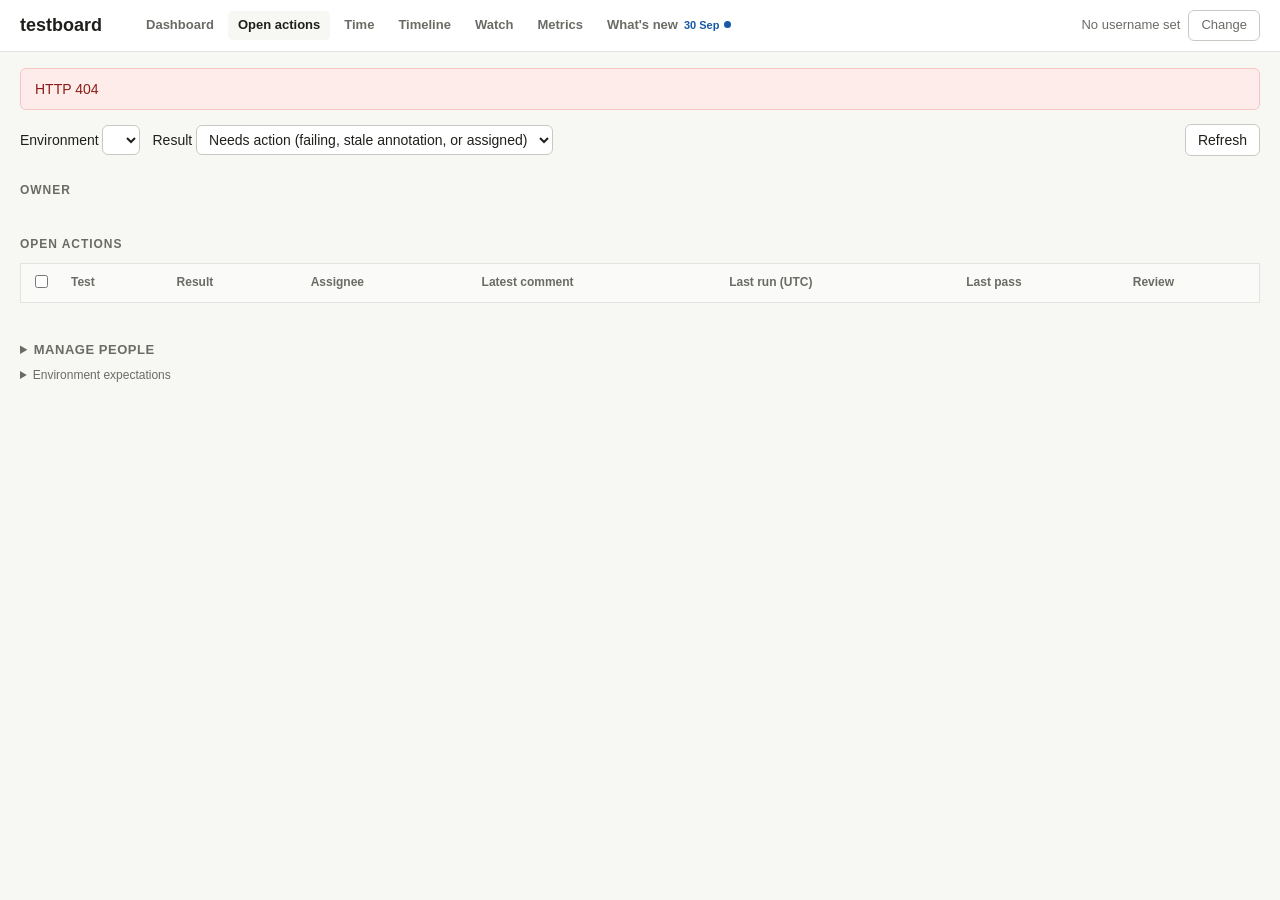
==== commit d73ada74: "WP-38: a push drops only the memos of what it wrote; the home page paints its frame first The ask, t" ====
--- a/static/actions.html
+++ b/static/actions.html
@@ -6,6 +6,20 @@
   <title>testboard — open actions</title>
   <link rel="icon" href="data:image/svg+xml,%3Csvg%20xmlns='http://www.w3.org/2000/svg'%20viewBox='0%200%2016%2016'%3E%3Crect%20width='16'%20height='16'%20rx='3'%20fill='%232e7d32'/%3E%3Cpath%20d='M4%208.5l3%203%205-6'%20stroke='%23fff'%20stroke-width='2'%20fill='none'%20stroke-linecap='round'%20stroke-linejoin='round'/%3E%3C/svg%3E">
   <link rel="stylesheet" href="style.css">
+  <!-- WP-38: every module this page will import, named up
+       front so the browser fetches them all at once instead
+       of discovering each level as the one before it parses.
+       Kept equal to the import graph by
+       tests/test_frontend_calls.py::ModulePreloadTest. -->
+  <link rel="modulepreload" href="actions.js">
+  <link rel="modulepreload" href="products.js">
+  <link rel="modulepreload" href="nav.js">
+  <link rel="modulepreload" href="api.js">
+  <link rel="modulepreload" href="compare.js">
+  <link rel="modulepreload" href="review.js">
+  <link rel="modulepreload" href="selection.js">
+  <link rel="modulepreload" href="sorting.js">
+  <link rel="modulepreload" href="urls.js">
 </head>
 <body class="home">
   <header class="site-header">
--- a/static/style.css
+++ b/static/style.css
@@ -515,6 +515,12 @@
 .tile.accent-up { border-top-color: var(--c-up); }
 .tile.accent-warn { border-top-color: var(--c-fae); }
 .tile.accent-zero { border-top-color: var(--border); }
+
+/* The placeholders index.html ships in the tile row (WP-38): the frame
+   of the page before its numbers arrive. Same size as the tiles that
+   replace them, so nothing moves when they do. */
+.tile-skeleton { border-top-color: var(--border); }
+.tile-skeleton .tile-value { color: var(--muted); }
 
 /* ---------- Chart cards ---------- */
 
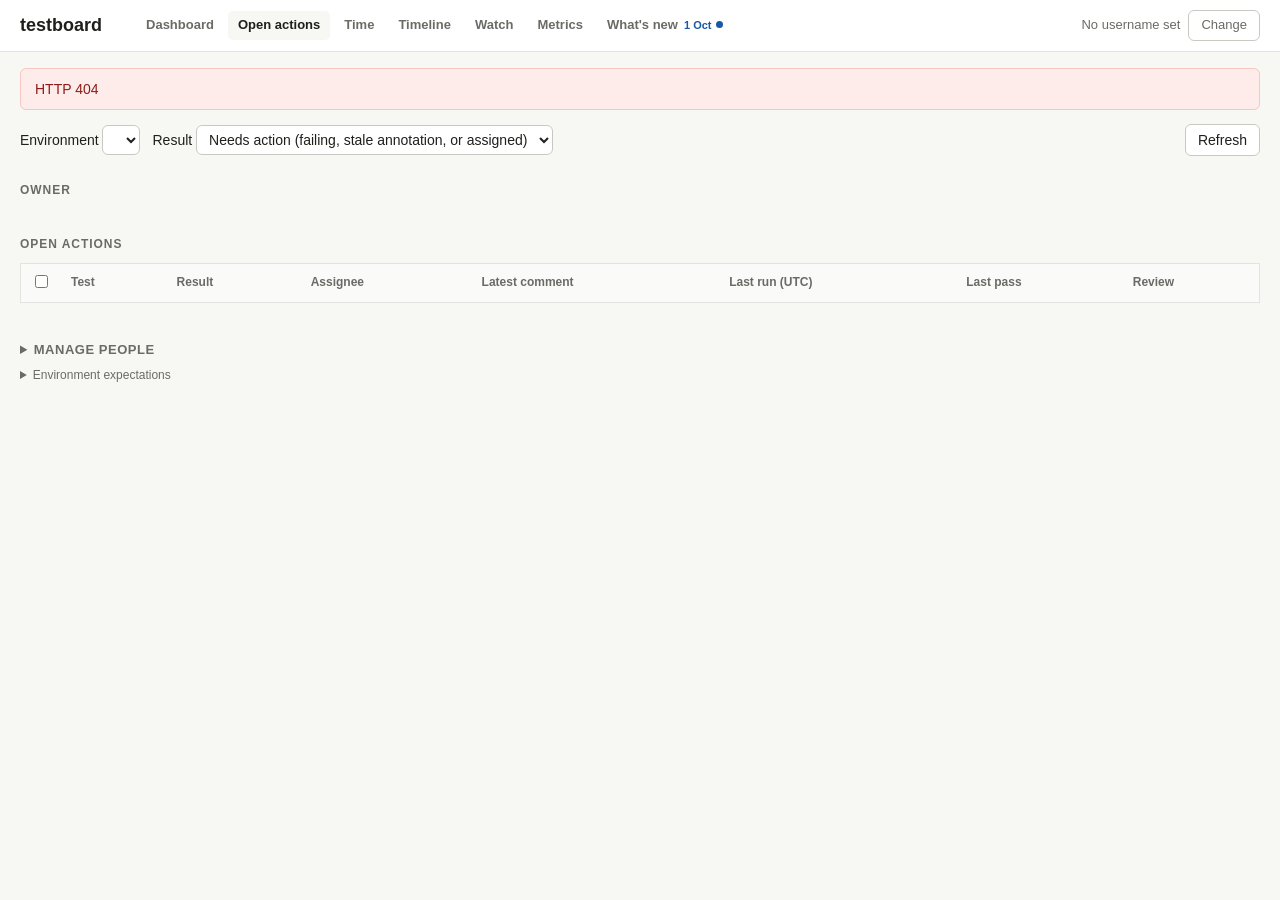
==== commit 154a201c: "WP-40 (4): the frontend half of acknowledged failures A tester can now acknowledge a failing test fo" ====
--- a/static/actions.html
+++ b/static/actions.html
@@ -144,6 +144,34 @@
         <span id="actions-count" class="muted"></span>
         <span id="actions-product-note" class="muted" hidden></span>
         <button id="show-more" type="button" hidden>Show more</button>
+      </div>
+    </section>
+
+    <!-- Acknowledged failures about to run out (WP-40), or already run
+         out while the test still fails. Fetched on its own, after the
+         list above has been asked for, and hidden when there is nothing
+         to say: it never holds the list up. -->
+    <section id="expiring-section" aria-labelledby="expiring-heading" hidden>
+      <div class="section-head">
+        <h2 id="expiring-heading" class="eyebrow">Expiring acknowledgments</h2>
+        <span class="muted">within 24 hours, plus any that have run out while the test still fails</span>
+        <button id="extend-all-btn" type="button">Extend all 7 days</button>
+      </div>
+      <div class="table-wrap">
+        <table class="data-table" id="expiring-table">
+          <thead>
+            <tr>
+              <th>Test</th>
+              <th>Build</th>
+              <th>Owner</th>
+              <th>Reason</th>
+              <th>Expires</th>
+              <th>Extended</th>
+              <th></th>
+            </tr>
+          </thead>
+          <tbody id="expiring-body"></tbody>
+        </table>
       </div>
     </section>
 
--- a/static/style.css
+++ b/static/style.css
@@ -941,6 +941,58 @@
 }
 
 .kf-reason { font-size: 13px; color: var(--ink); }
+
+/* Acknowledged failures (WP-40): the same annotation shape as a known
+ * failure, in the "owned, time-boxed" accent so the two never read as
+ * one thing. */
+.known-failure.acknowledged {
+  flex-wrap: wrap;
+  border-color: var(--grid);
+  border-left-color: #b8860b;
+}
+
+.ack-reason-input {
+  flex: 1 1 220px;
+  min-width: 160px;
+}
+
+.review-days-input,
+.selection-days-input {
+  width: 3.2em;
+  text-align: center;
+}
+
+.review-unit {
+  font-size: 12px;
+  color: var(--muted);
+}
+
+.ack-line {
+  font-size: 13px;
+  margin-right: 8px;
+}
+
+/* A small pill beside a result chip: this failure is acknowledged. */
+.ack-tag {
+  display: inline-block;
+  margin-left: 6px;
+  padding: 1px 7px;
+  border: 1px solid var(--grid);
+  border-radius: 999px;
+  font-size: 11px;
+  color: var(--muted);
+  white-space: nowrap;
+}
+
+/* An acknowledgment that has run out while the test still fails. */
+.ack-expired {
+  color: var(--c-fail);
+  font-weight: 600;
+}
+
+#expiring-section .section-head button {
+  margin-left: auto;
+}
 
 /* ---------------- inline assignment ---------------- */
 
@@ -2370,6 +2422,7 @@
 
 .selection-assign-btn:disabled,
 .selection-comment-btn:disabled,
+.selection-ack-btn:disabled,
 .selection-unassign-btn:disabled {
   opacity: 0.6;
   cursor: not-allowed;
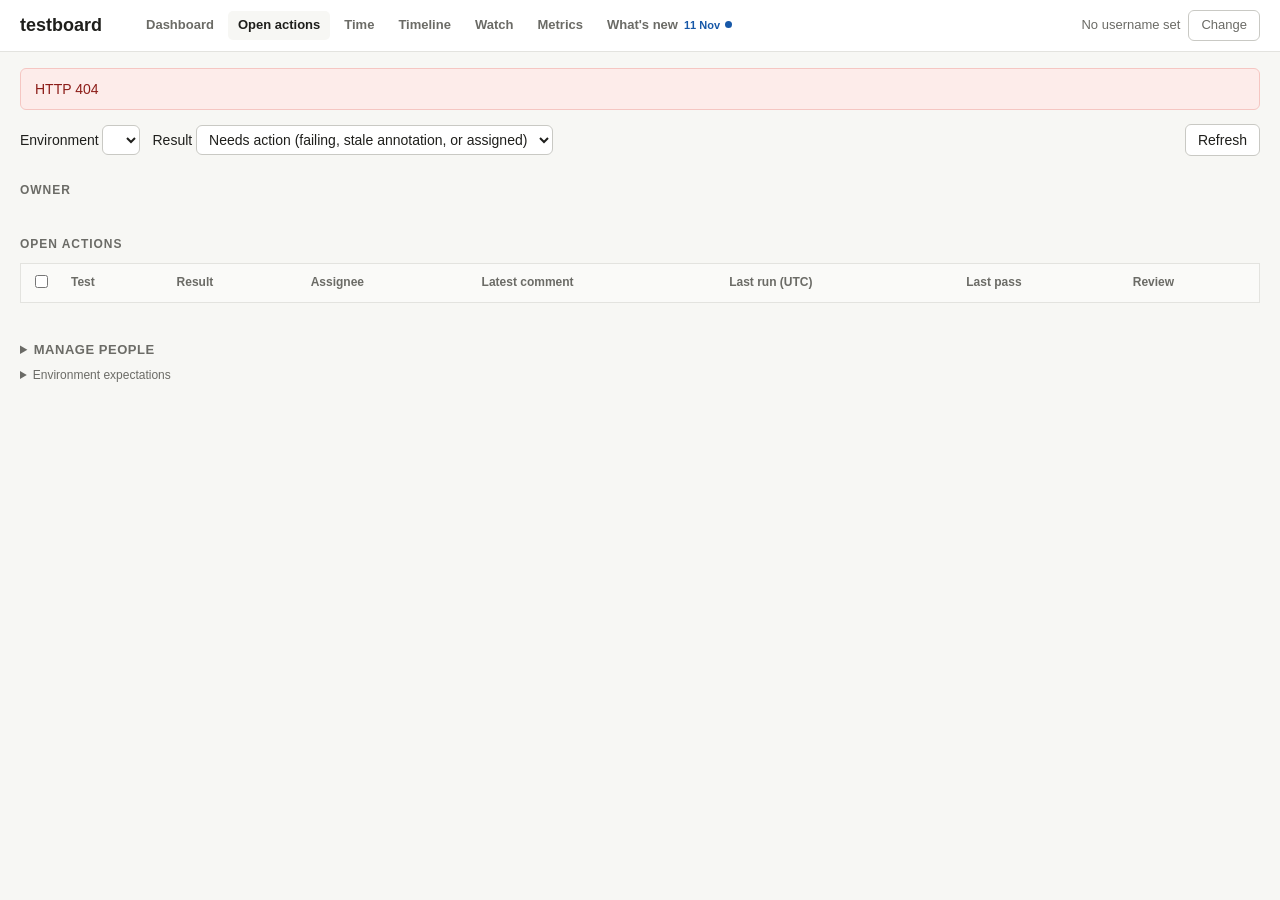
==== commit e10a0f91: "WP-44 item 9: the Flaky tab, the FLAKING filter and the lists that follow the mark The pages now use" ====
--- a/static/actions.html
+++ b/static/actions.html
@@ -145,17 +145,20 @@
         <span id="actions-product-note" class="muted" hidden></span>
         <button id="show-more" type="button" hidden>Show more</button>
       </div>
-    </section>
-
-    <!-- Acknowledged failures about to run out (WP-40), or already run
+      <!-- What the list leaves out where a flaky mark exists (WP-44),
+           filled by actions.js from the names part's flaky_marks. -->
+      <p id="actions-flaky-note" class="muted cap-note" hidden></p>
+    </section>
+
+    <!-- Muted failures about to run out (WP-40), or already run
          out while the test still fails. Fetched on its own, after the
          list above has been asked for, and hidden when there is nothing
          to say: it never holds the list up. -->
     <section id="expiring-section" aria-labelledby="expiring-heading" hidden>
       <div class="section-head">
-        <h2 id="expiring-heading" class="eyebrow">Expiring acknowledgments</h2>
+        <h2 id="expiring-heading" class="eyebrow">Expiring mutes</h2>
         <span class="muted">within 24 hours, plus any that have run out while the test still fails</span>
-        <button id="extend-all-btn" type="button">Extend all 7 days</button>
+        <button id="extend-all-btn" type="button">Extend all</button>
       </div>
       <div class="table-wrap">
         <table class="data-table" id="expiring-table">
--- a/static/style.css
+++ b/static/style.css
@@ -5,6 +5,13 @@
   --c-fail: #c62828;
   --c-fae: #f9a825;
   --c-up: #7b1fa2;
+  --c-assigned: #3b6cc0;  /* WP-43: failing, and someone has it; no result colour */
+  /* WP-44: a marked test failing under its cadence. Two steps of one
+     mauve: the chart segment, and a darker step for chips, row edges
+     and pressed toggles, where white text needs 4.5:1 (4.85 here; the
+     chart step gives 4.15). */
+  --c-flaking: #a66993;
+  --c-flaking-strong: #8f638b;
   --ink: #1f1f1c;
   --muted: #6b6b66;
   --border: #e3e3df;
@@ -183,6 +190,11 @@
 .chip.result-unexpected-pass,
 .toggle.result-unexpected-pass[aria-pressed="true"] { background: var(--c-up); color: #fff; border-color: transparent; }
 
+/* FLAKING is a displayed result, never a wire one (api.js's displayResult),
+   and a browse filter value (WP-44): the pressed toggle takes the strong step. */
+.chip.result-flaking,
+.toggle.result-flaking[aria-pressed="true"] { background: var(--c-flaking-strong); color: #fff; border-color: transparent; }
+
 /* ---------- Filters ---------- */
 
 .filter-row {
@@ -228,6 +240,7 @@
 .toggle.result-fail::before { background: var(--c-fail); }
 .toggle.result-failed-as-expected::before { background: var(--c-fae); }
 .toggle.result-unexpected-pass::before { background: var(--c-up); }
+.toggle.result-flaking::before { background: var(--c-flaking-strong); }
 
 .toggle[aria-pressed="true"]::before { background: rgba(255, 255, 255, 0.85); }
 .toggle.result-failed-as-expected[aria-pressed="true"]::before { background: rgba(0, 0, 0, 0.45); }
@@ -288,6 +301,7 @@
 tr.result-fail { box-shadow: inset 3px 0 0 var(--c-fail); }
 tr.result-failed-as-expected { box-shadow: inset 3px 0 0 var(--c-fae); }
 tr.result-unexpected-pass { box-shadow: inset 3px 0 0 var(--c-up); }
+tr.result-flaking { box-shadow: inset 3px 0 0 var(--c-flaking-strong); }
 
 /* ---------- Detail page ---------- */
 
@@ -404,6 +418,10 @@
   pointer-events: none;
   transition: opacity 0.15s ease;
 }
+
+/* WP-43: the trend card's own dim inside a dimmed section is one dim,
+   not two. */
+.is-loading .is-loading { opacity: 1; }
 
 /* ---------- Toolbar (the one filter row) ---------- */
 
@@ -570,11 +588,17 @@
 .swatch-up, .legend-swatch.swatch-up { background: var(--c-up); }
 .swatch-pass, .legend-swatch.swatch-pass { background: var(--c-pass); }
 .swatch-fae, .legend-swatch.swatch-fae { background: var(--c-fae); }
+.swatch-assigned, .legend-swatch.swatch-assigned { background: var(--c-assigned); }
+.swatch-muted, .legend-swatch.swatch-muted { background: var(--muted); opacity: 0.55; }
+.swatch-flaking, .legend-swatch.swatch-flaking { background: var(--c-flaking); }
 
 .seg-fail { fill: var(--c-fail); }
 .seg-up { fill: var(--c-up); }
 .seg-pass { fill: var(--c-pass); }
 .seg-fae { fill: var(--c-fae); }
+.seg-assigned { fill: var(--c-assigned); }
+.seg-muted { fill: var(--muted); opacity: 0.55; }
+.seg-flaking { fill: var(--c-flaking); }
 
 .trend-band.is-hover .seg { filter: brightness(1.18); }
 
@@ -660,6 +684,25 @@
 
 .fill-fail { background: var(--c-fail); }
 
+/* WP-40: the muted failures, as a grey extension of a failing bar. The
+   track becomes a flex row only when there is one, so every other bar
+   chart is untouched; the 2px gap is the chart rules' surface gap. */
+.bar-track-split { display: flex; gap: 2px; }
+
+.bar-track-split .bar-fill { flex: none; }
+
+.bar-fill-open { border-radius: 0; }
+
+.bar-muted { background: var(--muted); opacity: 0.55; }
+
+/* WP-43: the failing tests someone has, between the unassigned red and
+   the muted grey. */
+.bar-assigned { background: var(--c-assigned); }
+
+/* WP-44: the flaking failures, after the muted grey, in the chart step
+   of the mauve (chips and row edges take the strong one). */
+.bar-flaking { background: var(--c-flaking); }
+
 .bar-value {
   font-size: 12px;
   font-weight: 600;
@@ -704,6 +747,9 @@
 .tt-key.swatch-up { background: var(--c-up); }
 .tt-key.swatch-pass { background: var(--c-pass); }
 .tt-key.swatch-fae { background: var(--c-fae); }
+.tt-key.swatch-assigned { background: var(--c-assigned); }
+.tt-key.swatch-muted { background: var(--muted); opacity: 0.55; }
+.tt-key.swatch-flaking { background: var(--c-flaking); }
 
 .tt-value {
   font-weight: 650;
@@ -819,7 +865,7 @@
 .browse-footer .muted { font-size: 12px; }
 
 /* Plain-toggle (Not run recently) active state. */
-.toggle[aria-pressed="true"]:not(.result-pass):not(.result-fail):not(.result-failed-as-expected):not(.result-unexpected-pass) {
+.toggle[aria-pressed="true"]:not(.result-pass):not(.result-fail):not(.result-failed-as-expected):not(.result-unexpected-pass):not(.result-flaking) {
   background: var(--ink);
   color: #fff;
   border-color: transparent;
@@ -942,38 +988,64 @@
 
 .kf-reason { font-size: 13px; color: var(--ink); }
 
-/* Acknowledged failures (WP-40): the same annotation shape as a known
+/* Muted tests (WP-40): the same annotation shape as a known
  * failure, in the "owned, time-boxed" accent so the two never read as
  * one thing. */
-.known-failure.acknowledged {
+.known-failure.is-muted {
   flex-wrap: wrap;
   border-color: var(--grid);
   border-left-color: #b8860b;
 }
 
-.ack-reason-input {
+/* A flaky mark (WP-44): the same annotation, edged in the flaking
+ * colour. The sentence takes a line of its own so the controls wrap
+ * under it rather than beside a long title. */
+.known-failure.is-flaky {
+  flex-wrap: wrap;
+  border-color: var(--grid);
+  border-left-color: var(--c-flaking-strong);
+}
+
+.flaky-sentence {
+  flex: 1 0 100%;
+  font-size: 13px;
+}
+
+/* The Flakiness card's mark: the mark in words, or the button that
+ * opens the form to make one, which wraps inside the card. */
+.flaky-mark {
+  display: flex;
+  flex-wrap: wrap;
+  align-items: center;
+  gap: 8px;
+  margin-top: 10px;
+}
+
+.mute-reason-input,
+.flaky-reason-input {
   flex: 1 1 220px;
   min-width: 160px;
 }
 
-.review-days-input,
-.selection-days-input {
-  width: 3.2em;
-  text-align: center;
-}
-
-.review-unit {
-  font-size: 12px;
-  color: var(--muted);
-}
-
-.ack-line {
+.review-duration-select,
+.selection-duration-select,
+.review-cadence-select,
+.selection-cadence-select {
+  font: inherit;
+  padding: 4px 6px;
+}
+
+.mute-line {
   font-size: 13px;
   margin-right: 8px;
 }
 
-/* A small pill beside a result chip: this failure is acknowledged. */
-.ack-tag {
+/* A small pill beside a result chip: this failure is muted, or this
+ * test carries a flaky mark it is not FLAKING under right now, or (the
+ * Flaky tab) the marked test is retired. */
+.mute-tag,
+.flaky-tag,
+.retired-tag {
   display: inline-block;
   margin-left: 6px;
   padding: 1px 7px;
@@ -984,13 +1056,13 @@
   white-space: nowrap;
 }
 
-/* An acknowledgment that has run out while the test still fails. */
-.ack-expired {
+/* A mute that has run out while the test still fails. */
+.mute-expired {
   color: var(--c-fail);
   font-weight: 600;
 }
 
-#expiring-section .section-head button {
+#expiring-section .section-head select {
   margin-left: auto;
 }
 
@@ -1103,6 +1175,10 @@
 }
 
 .review-btn:hover { background: #eef4fc; }
+
+/* Copy output, while there is nothing to copy yet (loading, a failed
+   fetch, a run that captured no output). After :hover so it wins. */
+.review-btn:disabled { opacity: 0.5; cursor: default; background: #fff; }
 
 .review-btn[aria-expanded="true"] {
   background: var(--accent-link);
@@ -1304,6 +1380,7 @@
 .chip.chip-ghost.result-fail { border-color: var(--c-fail); color: var(--c-fail); }
 .chip.chip-ghost.result-failed-as-expected { border-color: var(--c-fae); color: #8a6d00; }
 .chip.chip-ghost.result-unexpected-pass { border-color: var(--c-up); color: var(--c-up); }
+.chip.chip-ghost.result-flaking { border-color: var(--c-flaking-strong); color: var(--c-flaking-strong); }
 
 /* The arrow between a previous and current result. Muted on purpose:
    it is punctuation, not data. */
@@ -1366,6 +1443,13 @@
   font-size: 13px;
   color: var(--muted);
 }
+
+/* The Flaky tab's order and its "N flaking now" link (WP-44): two
+   phrases that wrap at narrow widths rather than overflow. */
+.queue-flaky-note { flex-wrap: wrap; }
+
+/* The Flaky tab's pager, under its table. */
+.queue-more { margin: 10px 0 0; }
 
 /* ---------- Time drill-down (time.html) ---------- */
 
@@ -2171,6 +2255,13 @@
 
 .watch-stat-label { font-size: 11px; color: var(--muted); }
 
+/* "(+3 muted)" beside a failing figure (WP-40). */
+.watch-stat-muted {
+  font-size: 12px;
+  font-weight: 400;
+  color: var(--muted);
+}
+
 /* A stream card's "N failing in <name>" headline, between the hero
    and the supporting stats. */
 .watch-card-headline {
@@ -2422,7 +2513,10 @@
 
 .selection-assign-btn:disabled,
 .selection-comment-btn:disabled,
-.selection-ack-btn:disabled,
+.selection-mute-btn:disabled,
+.selection-unmute-btn:disabled,
+.selection-flaky-btn:disabled,
+.selection-unmark-btn:disabled,
 .selection-unassign-btn:disabled {
   opacity: 0.6;
   cursor: not-allowed;
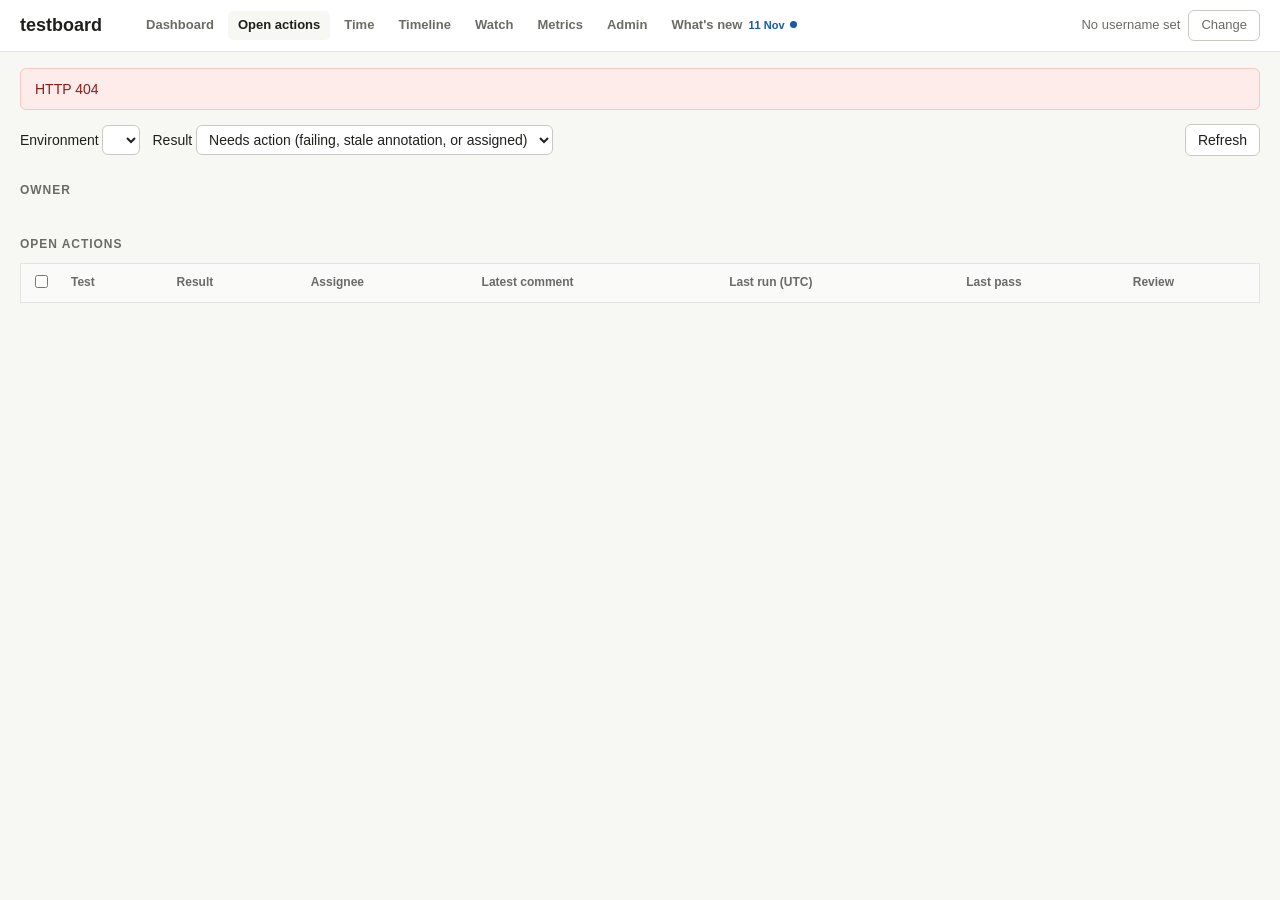
==== commit 8ba79539: "WP-44 item 25: the Admin page, and where a flaky default is set The two settings sections at the foo" ====
--- a/static/actions.html
+++ b/static/actions.html
@@ -31,6 +31,7 @@
       <a href="timeline.html">Timeline</a>
       <a href="watch.html">Watch</a>
       <a href="metrics.html">Metrics</a>
+      <a href="admin.html">Admin</a>
       <a id="nav-whatsnew" href="whatsnew.html">What's new</a>
     </nav>
     <span id="product-switcher" class="product-switcher" data-host-managed
@@ -88,7 +89,7 @@
            (checked: review.js's retirement gate is a required
            free-text reason box, not a popup); the gate here is the
            same required-explicit-input idiom the bulk product-assign
-           control above (envs-bulk-assign) already uses: a required
+           control on the Admin page (envs-bulk-assign) uses: a required
            username input for assign, and the exact count stated in
            both sentences so neither click is blind. -->
       <div id="bulk-actions" class="envs-bulk-assign" hidden>
@@ -177,100 +178,6 @@
         </table>
       </div>
     </section>
-
-    <!-- Deactivating a user is rare and administrative, so it is folded
-         away rather than given a page of its own. It lives here because
-         this is the page where you notice a name that should not be in
-         the list. -->
-    <section id="people-section" aria-labelledby="people-heading">
-      <details id="people-details">
-        <summary id="people-heading">Manage people</summary>
-        <p class="muted people-note">
-          Deactivating someone removes them from every assignee dropdown.
-          Their comments and past assignments are kept exactly as they are.
-          Reassign anything they still own first — testboard will refuse
-          otherwise, because work assigned to a name nobody can select
-          never resurfaces.
-        </p>
-        <div class="table-wrap">
-          <table class="data-table" id="people-table">
-            <thead>
-              <tr>
-                <th>Person</th>
-                <th>Status</th>
-                <th>Since</th>
-                <th></th>
-              </tr>
-            </thead>
-            <tbody id="people-body"></tbody>
-          </table>
-        </div>
-        <p id="people-empty" class="empty-state" hidden>No people yet.</p>
-      </details>
-    </section>
-
-    <!-- The expected test count is the denominator of the coverage test
-         that decides whether a night's activity counted as a pass of the
-         suite — and therefore when a quiet test is called missing.
-         Inferring it from history gives a high-water mark, and too high a
-         number fails silently, so it is declarable here and echoed back
-         against what actually happened. -->
-    <section id="envs-section" aria-labelledby="envs-heading">
-      <details id="envs-details">
-        <summary id="envs-heading">Environment expectations</summary>
-        <p class="muted people-note">
-          How many tests each environment is supposed to run. testboard
-          decides whether a test has gone quiet by looking at whether the
-          suite has been round since — and a night only counts as a full
-          pass if it ran at least half of the environment. Left blank,
-          that “half” is measured against every test ever seen in the
-          environment, which only grows. Set the real number here if the
-          passes below are not counting.
-        </p>
-        <p id="envs-cutoff" class="muted"></p>
-        <!-- Upgrade-day bulk assign (WP-23 addendum): before any product
-             is declared, every environment is implicitly product "" —
-             this turns "declare N environments one at a time" into one
-             action. Hidden whenever nothing is unmapped: zero visible
-             change on an estate that has already been fully declared, or
-             that has never used products at all. Deliberately NOT a
-             standing default applied automatically on import — see
-             docs/STREAMS_PLAN.md §2 for why. -->
-        <div id="envs-bulk-assign" class="envs-bulk-assign" hidden>
-          <label class="toolbar-field">
-            Assign <span id="envs-bulk-count">0</span> unmapped
-            environment(s) to
-            <input id="envs-bulk-product" type="text"
-                   placeholder="product name"
-                   aria-label="Product to bulk-assign unmapped environments to">
-          </label>
-          <button id="envs-bulk-btn" type="button">Assign</button>
-        </div>
-        <div class="table-wrap">
-          <table class="data-table" id="envs-table">
-            <thead>
-              <tr>
-                <th>Environment</th>
-                <!-- Which product this environment belongs to (WP-20).
-                     Editable here, not hidden behind a details toggle of
-                     its own: this section is already the "administrative,
-                     rare" home for per-environment declarations. -->
-                <th>Product</th>
-                <th>Tests seen</th>
-                <th>Expected</th>
-                <th>Recent passes</th>
-                <th>Latest pass</th>
-                <th></th>
-              </tr>
-            </thead>
-            <tbody id="envs-body"></tbody>
-          </table>
-        </div>
-        <p id="envs-empty" class="empty-state" hidden>
-          No environments have reported yet.
-        </p>
-      </details>
-    </section>
   </main>
 
   <script type="module" src="actions.js"></script>
--- a/static/style.css
+++ b/static/style.css
@@ -1006,13 +1006,23 @@
   border-left-color: var(--c-flaking-strong);
 }
 
+/* The same slot offering a mark on an unmarked test, quieter than the
+ * mark: no tint, a neutral edge and a muted label, so an unmarked
+ * passing test's page carries no caution-coloured box. */
+.known-failure.is-flaky.is-offer {
+  border-left-color: var(--grid);
+  background: none;
+}
+
+.known-failure.is-flaky.is-offer .kf-label { color: var(--muted); }
+
 .flaky-sentence {
   flex: 1 0 100%;
   font-size: 13px;
 }
 
-/* The Flakiness card's mark: the mark in words, or the button that
- * opens the form to make one, which wraps inside the card. */
+/* The Flakiness card's mark: the mark in words, or the link that opens
+ * the form in the header's slot. */
 .flaky-mark {
   display: flex;
   flex-wrap: wrap;
@@ -1022,7 +1032,8 @@
 }
 
 .mute-reason-input,
-.flaky-reason-input {
+.flaky-reason-input,
+.env-default-reason {
   flex: 1 1 220px;
   min-width: 160px;
 }
@@ -1030,7 +1041,8 @@
 .review-duration-select,
 .selection-duration-select,
 .review-cadence-select,
-.selection-cadence-select {
+.selection-cadence-select,
+.env-cadence-select {
   font: inherit;
   padding: 4px 6px;
 }
@@ -1041,11 +1053,9 @@
 }
 
 /* A small pill beside a result chip: this failure is muted, or this
- * test carries a flaky mark it is not FLAKING under right now, or (the
- * Flaky tab) the marked test is retired. */
+ * test carries a flaky mark it is not FLAKING under right now. */
 .mute-tag,
-.flaky-tag,
-.retired-tag {
+.flaky-tag {
   display: inline-block;
   margin-left: 6px;
   padding: 1px 7px;
@@ -1395,20 +1405,7 @@
   font-size: 12px;
 }
 
-/* ---------- Manage people (open actions) ---------- */
-
-#people-section {
-  margin-top: 28px;
-}
-
-#people-heading {
-  cursor: pointer;
-  font-size: 13px;
-  font-weight: 600;
-  color: var(--muted);
-  text-transform: uppercase;
-  letter-spacing: 0.04em;
-}
+/* ---------- Admin: People, and the notes of both sections ---------- */
 
 .people-note {
   max-width: 62ch;
@@ -1443,13 +1440,6 @@
   font-size: 13px;
   color: var(--muted);
 }
-
-/* The Flaky tab's order and its "N flaking now" link (WP-44): two
-   phrases that wrap at narrow widths rather than overflow. */
-.queue-flaky-note { flex-wrap: wrap; }
-
-/* The Flaky tab's pager, under its table. */
-.queue-more { margin: 10px 0 0; }
 
 /* ---------- Time drill-down (time.html) ---------- */
 
@@ -1563,6 +1553,52 @@
    draws the eye to a row that is worth reading, and never carries the
    meaning on its own. */
 .env-none-counted { color: var(--c-fail); font-weight: 600; }
+
+/* The flaky default (flaky-default design §3 U2): the table's last
+   column, its History folded under it, and the editing row the table's
+   width beneath an environment's. The cell and the editing row wrap:
+   `.data-table td` is nowrap, and a free-text reason would otherwise
+   stretch the table as wide as it is long. */
+.data-table td.env-default-cell {
+  min-width: 14em;
+  max-width: 28em;
+  white-space: normal;
+  overflow-wrap: anywhere;
+}
+
+.data-table tr.env-default-editor td { white-space: normal; }
+
+.env-default-history summary {
+  cursor: pointer;
+  font-size: 12px;
+  color: var(--muted);
+}
+
+.env-default-history ul {
+  margin: 4px 0 0;
+  padding: 0;
+  list-style: none;
+  font-size: 12px;
+  color: var(--muted);
+}
+
+.env-default-controls {
+  display: flex;
+  align-items: center;
+  flex-wrap: wrap;
+  gap: 8px;
+}
+
+.env-default-label { font-weight: 600; }
+
+.env-default-effect { margin: 6px 0 0; font-size: 13px; }
+
+/* The row `admin.html?environment=<env>` names: outlined each time the
+   table is drawn, so the reader who followed a link finds it. */
+#envs-table tr.env-row-target {
+  outline: 2px solid var(--accent-link);
+  outline-offset: -2px;
+}
 
 
 /* ---------- What's new ---------- */
